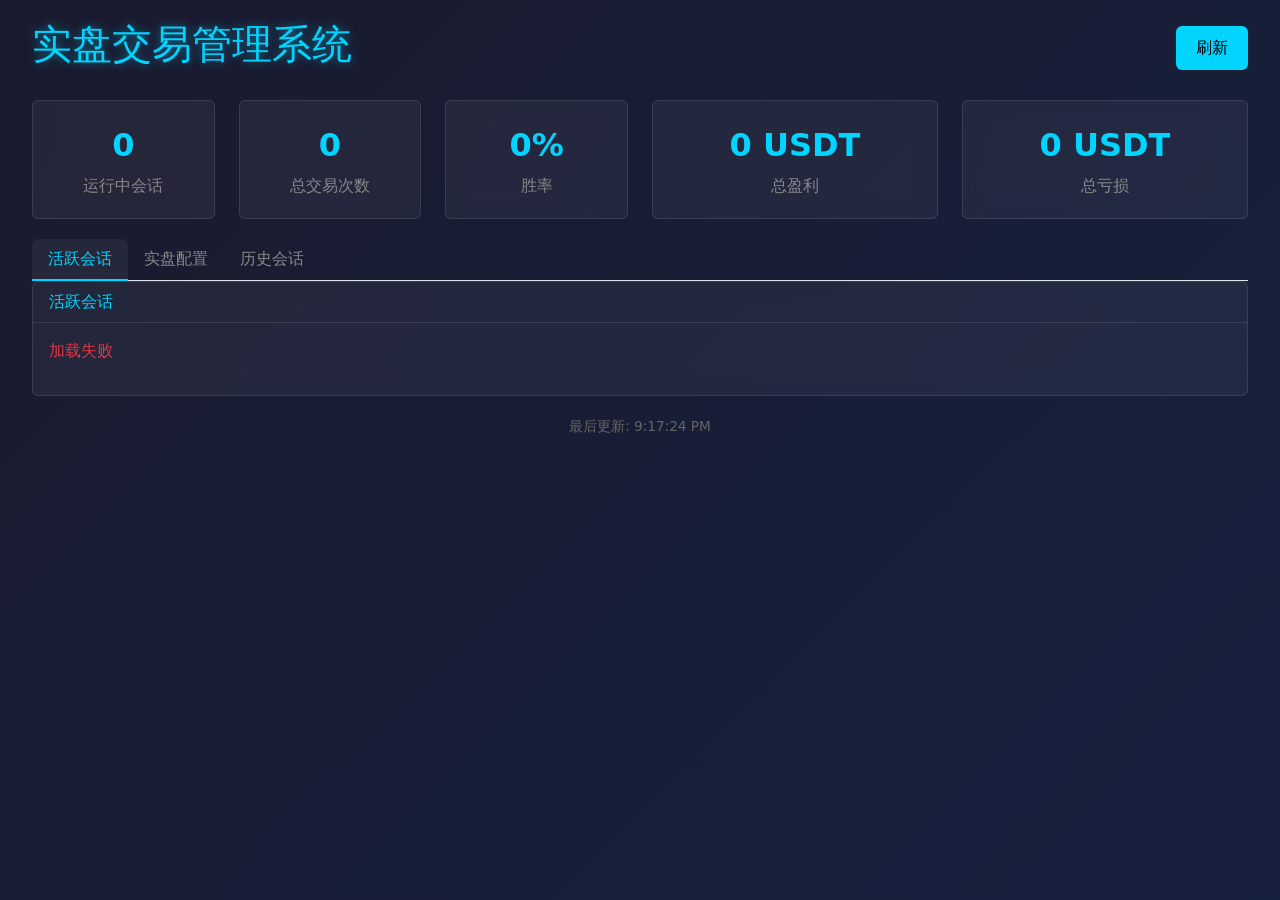
==== autofish_bot_v2/web/live/index.html @ 9c58f668 "feat: 实盘交易功能增强与数据库重构 主要变更: - 重构数据库: case_id/result_id 从 UUID 改为自增整数 - 新增实盘交易数据库设计 (live_sessions, li" ====
<!DOCTYPE html>
<html lang="zh-CN">
<head>
    <meta charset="UTF-8">
    <meta name="viewport" content="width=device-width, initial-scale=1.0">
    <title>实盘交易管理系统</title>
    <link href="https://cdn.jsdelivr.net/npm/bootstrap@5.3.0/dist/css/bootstrap.min.css" rel="stylesheet">
    <style>
        body {
            padding: 20px;
            background: linear-gradient(135deg, #1a1a2e 0%, #16213e 100%);
            min-height: 100vh;
            color: #e0e0e0;
        }
        .card {
            background: rgba(255, 255, 255, 0.05);
            border: 1px solid rgba(255, 255, 255, 0.1);
            margin-bottom: 20px;
            backdrop-filter: blur(10px);
        }
        .card-header {
            background: transparent;
            border-bottom: 1px solid rgba(255, 255, 255, 0.1);
            color: #00d4ff;
        }
        .metric-card {
            text-align: center;
            padding: 20px;
        }
        .metric-value {
            font-size: 2em;
            font-weight: bold;
            color: #00d4ff;
        }
        .metric-label {
            color: #888;
            margin-top: 5px;
        }
        .positive { color: #00ff88; }
        .negative { color: #ff4757; }
        .table {
            color: #e0e0e0;
        }
        .table-hover tbody tr:hover {
            background-color: rgba(255, 255, 255, 0.05);
        }
        .nav-tabs .nav-link {
            color: #888;
            border: none;
        }
        .nav-tabs .nav-link.active {
            color: #00d4ff;
            background: rgba(255, 255, 255, 0.05);
            border-bottom: 2px solid #00d4ff;
        }
        .status-badge {
            padding: 4px 12px;
            border-radius: 12px;
            font-size: 12px;
            font-weight: 500;
        }
        .status-running { background: #00d4ff; color: #000; }
        .status-stopped { background: #666; color: #fff; }
        .status-error { background: #ff4757; color: #fff; }
        .status-draft { background: #e9ecef; color: #495057; }
        .status-active { background: #00ff88; color: #000; }
        .status-paused { background: #ffd700; color: #000; }
        .level-badge {
            padding: 2px 8px;
            border-radius: 4px;
            font-size: 12px;
            font-weight: bold;
        }
        .level-1 { background: #00d4ff; color: #000; }
        .level-2 { background: #00ff88; color: #000; }
        .level-3 { background: #ffd700; color: #000; }
        .level-4 { background: #ff6b6b; color: #000; }
        .state-pending { color: #ffd700; }
        .state-filled { color: #00ff88; }
        .state-closed { color: #888; }
        h1 { color: #00d4ff; text-shadow: 0 0 10px rgba(0, 212, 255, 0.5); }
        .refresh-btn {
            background: #00d4ff;
            color: #000;
            border: none;
            padding: 10px 20px;
            border-radius: 6px;
            cursor: pointer;
        }
        .refresh-btn:hover {
            background: #00b8e6;
        }
        .last-update {
            text-align: center;
            color: #666;
            font-size: 0.85em;
            margin-top: 20px;
        }
        .modal-content {
            background: #1a1a2e;
            color: #e0e0e0;
        }
        .modal-header {
            border-bottom: 1px solid rgba(255, 255, 255, 0.1);
        }
        .modal-footer {
            border-top: 1px solid rgba(255, 255, 255, 0.1);
        }
        .form-control, .form-select {
            background: rgba(255, 255, 255, 0.1);
            border: 1px solid rgba(255, 255, 255, 0.2);
            color: #e0e0e0;
        }
        .form-control:focus, .form-select:focus {
            background: rgba(255, 255, 255, 0.15);
            border-color: #00d4ff;
            color: #e0e0e0;
            box-shadow: 0 0 0 0.25rem rgba(0, 212, 255, 0.25);
        }
        .btn-close-white {
            filter: invert(1);
        }
        .trader-card {
            border: 1px solid rgba(0, 212, 255, 0.3);
            margin-bottom: 10px;
        }
        .action-btn-group .btn {
            margin-right: 5px;
        }
        .btn-outline-success { color: #00ff88; border-color: #00ff88; }
        .btn-outline-success:hover { background: #00ff88; color: #000; }
        .btn-outline-warning { color: #ffd700; border-color: #ffd700; }
        .btn-outline-warning:hover { background: #ffd700; color: #000; }
        .btn-outline-danger { color: #ff4757; border-color: #ff4757; }
        .btn-outline-danger:hover { background: #ff4757; color: #fff; }
        .btn-outline-info { color: #00d4ff; border-color: #00d4ff; }
        .btn-outline-info:hover { background: #00d4ff; color: #000; }
    </style>
</head>
<body>
    <div class="container-fluid">
        <div class="d-flex justify-content-between align-items-center mb-4">
            <h1>实盘交易管理系统</h1>
            <button class="refresh-btn" onclick="loadAll()">刷新</button>
        </div>

        <!-- 统计卡片 -->
        <div class="row" id="statsCards">
            <div class="col-md-2">
                <div class="card metric-card">
                    <div class="metric-value" id="runningSessions">0</div>
                    <div class="metric-label">运行中会话</div>
                </div>
            </div>
            <div class="col-md-2">
                <div class="card metric-card">
                    <div class="metric-value" id="totalTrades">0</div>
                    <div class="metric-label">总交易次数</div>
                </div>
            </div>
            <div class="col-md-2">
                <div class="card metric-card">
                    <div class="metric-value" id="winRate">0%</div>
                    <div class="metric-label">胜率</div>
                </div>
            </div>
            <div class="col-md-3">
                <div class="card metric-card">
                    <div class="metric-value" id="totalProfit">0 USDT</div>
                    <div class="metric-label">总盈利</div>
                </div>
            </div>
            <div class="col-md-3">
                <div class="card metric-card">
                    <div class="metric-value" id="totalLoss">0 USDT</div>
                    <div class="metric-label">总亏损</div>
                </div>
            </div>
        </div>

        <!-- 标签页 -->
        <ul class="nav nav-tabs" id="mainTabs">
            <li class="nav-item">
                <a class="nav-link active" data-bs-toggle="tab" href="#active">活跃会话</a>
            </li>
            <li class="nav-item">
                <a class="nav-link" data-bs-toggle="tab" href="#cases">实盘配置</a>
            </li>
            <li class="nav-item">
                <a class="nav-link" data-bs-toggle="tab" href="#sessions">历史会话</a>
            </li>
        </ul>

        <div class="tab-content">
            <!-- 活跃会话 -->
            <div class="tab-pane fade show active" id="active">
                <div class="card">
                    <div class="card-header">活跃会话</div>
                    <div class="card-body">
                        <div id="activeSessionsContent">
                            <p class="text-muted">加载中...</p>
                        </div>
                    </div>
                </div>
            </div>

            <!-- 实盘配置 -->
            <div class="tab-pane fade" id="cases">
                <div class="card">
                    <div class="card-header d-flex justify-content-between align-items-center">
                        <span>实盘配置</span>
                        <button class="btn btn-sm btn-primary" onclick="showCreateCaseModal()">+ 新建配置</button>
                    </div>
                    <div class="card-body">
                        <div class="table-responsive">
                            <table class="table table-hover">
                                <thead>
                                    <tr>
                                        <th>ID</th>
                                        <th>名称</th>
                                        <th>交易对</th>
                                        <th>网络</th>
                                        <th>状态</th>
                                        <th>创建时间</th>
                                        <th>操作</th>
                                    </tr>
                                </thead>
                                <tbody id="casesTable">
                                    <tr><td colspan="7" class="text-muted">加载中...</td></tr>
                                </tbody>
                            </table>
                        </div>
                    </div>
                </div>
            </div>

            <!-- 历史会话 -->
            <div class="tab-pane fade" id="sessions">
                <div class="card">
                    <div class="card-header">历史会话</div>
                    <div class="card-body">
                        <div class="table-responsive">
                            <table class="table table-hover">
                                <thead>
                                    <tr>
                                        <th>ID</th>
                                        <th>配置ID</th>
                                        <th>交易对</th>
                                        <th>状态</th>
                                        <th>开始时间</th>
                                        <th>结束时间</th>
                                        <th>净盈亏</th>
                                        <th>操作</th>
                                    </tr>
                                </thead>
                                <tbody id="sessionsTable">
                                    <tr><td colspan="8" class="text-muted">加载中...</td></tr>
                                </tbody>
                            </table>
                        </div>
                    </div>
                </div>
            </div>
        </div>

        <div class="last-update" id="lastUpdate"></div>
    </div>

    <!-- 配置表单模态框 -->
    <div class="modal fade" id="caseFormModal" tabindex="-1">
        <div class="modal-dialog modal-xl">
            <div class="modal-content">
                <div class="modal-header">
                    <h5 class="modal-title" id="caseFormTitle">新建实盘配置</h5>
                    <button type="button" class="btn-close btn-close-white" data-bs-dismiss="modal"></button>
                </div>
                <div class="modal-body">
                    <form id="caseForm">
                        <input type="hidden" id="editCaseId" value="">

                        <ul class="nav nav-tabs mb-3" id="caseFormTabs" role="tablist">
                            <li class="nav-item" role="presentation">
                                <button class="nav-link active" id="basic-tab" data-bs-toggle="tab" data-bs-target="#basic-tab-pane" type="button" role="tab">基本信息</button>
                            </li>
                            <li class="nav-item" role="presentation">
                                <button class="nav-link" id="amplitude-tab" data-bs-toggle="tab" data-bs-target="#amplitude-tab-pane" type="button" role="tab">振幅参数</button>
                            </li>
                            <li class="nav-item" role="presentation">
                                <button class="nav-link" id="market-tab" data-bs-toggle="tab" data-bs-target="#market-tab-pane" type="button" role="tab">行情算法</button>
                            </li>
                            <li class="nav-item" role="presentation">
                                <button class="nav-link" id="entry-tab" data-bs-toggle="tab" data-bs-target="#entry-tab-pane" type="button" role="tab">入场策略</button>
                            </li>
                            <li class="nav-item" role="presentation">
                                <button class="nav-link" id="timeout-tab" data-bs-toggle="tab" data-bs-target="#timeout-tab-pane" type="button" role="tab">超时参数</button>
                            </li>
                            <li class="nav-item" role="presentation">
                                <button class="nav-link" id="capital-tab" data-bs-toggle="tab" data-bs-target="#capital-tab-pane" type="button" role="tab">资金池参数</button>
                            </li>
                        </ul>

                        <div class="tab-content" id="caseFormTabContent">
                            <!-- 基本信息 -->
                            <div class="tab-pane fade show active" id="basic-tab-pane" role="tabpanel">
                                <div class="row mb-3">
                                    <div class="col-md-4">
                                        <label class="form-label">配置名称</label>
                                        <input type="text" class="form-control" id="formCaseName" placeholder="如: BTCUSDT网格实盘">
                                    </div>
                                    <div class="col-md-4">
                                        <label class="form-label">交易对</label>
                                        <input type="text" class="form-control" id="formSymbol" placeholder="BTCUSDT">
                                    </div>
                                    <div class="col-md-4">
                                        <label class="form-label">网络</label>
                                        <select class="form-select" id="formTestnet">
                                            <option value="1">测试网</option>
                                            <option value="0">主网</option>
                                        </select>
                                    </div>
                                </div>
                                <div class="row mb-3">
                                    <div class="col-md-12">
                                        <label class="form-label">描述</label>
                                        <textarea class="form-control" id="formDescription" rows="3" placeholder="配置描述"></textarea>
                                    </div>
                                </div>
                            </div>

                            <!-- 振幅参数 -->
                            <div class="tab-pane fade" id="amplitude-tab-pane" role="tabpanel">
                                <div class="row mb-3">
                                    <div class="col-md-3">
                                        <label class="form-label">衰减因子</label>
                                        <input type="number" class="form-control" id="formDecayFactor" value="0.5" step="0.1">
                                    </div>
                                    <div class="col-md-3">
                                        <label class="form-label">止损比例</label>
                                        <input type="number" class="form-control" id="formStopLoss" value="0.08" step="0.01">
                                    </div>
                                    <div class="col-md-3">
                                        <label class="form-label">总金额(USDT)</label>
                                        <input type="number" class="form-control" id="formTotalAmount" value="10000" step="100">
                                    </div>
                                    <div class="col-md-3">
                                        <label class="form-label">杠杆</label>
                                        <input type="number" class="form-control" id="formLeverage" value="10" step="1">
                                    </div>
                                </div>
                                <div class="row mb-3">
                                    <div class="col-md-3">
                                        <label class="form-label">最大层级</label>
                                        <input type="number" class="form-control" id="formMaxEntries" value="4" min="1" max="10">
                                    </div>
                                    <div class="col-md-3">
                                        <label class="form-label">网格间距</label>
                                        <input type="number" class="form-control" id="formGridSpacing" value="0.01" step="0.005">
                                    </div>
                                    <div class="col-md-3">
                                        <label class="form-label">止盈比例</label>
                                        <input type="number" class="form-control" id="formExitProfit" value="0.01" step="0.005">
                                    </div>
                                    <div class="col-md-3">
                                        <label class="form-label">权重(JSON)</label>
                                        <input type="text" class="form-control" id="formWeights" value='[0.0831, 0.2996, 0.3167, 0.1365, 0.1005, 0.0281, 0.027, 0.0066, 0.0018]'>
                                    </div>
                                </div>
                            </div>

                            <!-- 行情算法 -->
                            <div class="tab-pane fade" id="market-tab-pane" role="tabpanel">
                                <div class="row mb-3">
                                    <div class="col-md-4">
                                        <label class="form-label">算法选择</label>
                                        <select class="form-select" id="formMarketAlgorithm" onchange="toggleMarketParams()">
                                            <option value="always_ranging">始终震荡</option>
                                            <option value="dual_thrust">DualThrust</option>
                                            <option value="improved">改进算法</option>
                                            <option value="composite">复合算法</option>
                                            <option value="adx">ADX算法</option>
                                        </select>
                                    </div>
                                    <div class="col-md-8">
                                        <label class="form-label">交易状态(多选)</label>
                                        <div class="d-flex">
                                            <div class="form-check me-3">
                                                <input class="form-check-input" type="checkbox" id="formStatusRanging" checked>
                                                <label class="form-check-label" for="formStatusRanging">震荡</label>
                                            </div>
                                            <div class="form-check me-3">
                                                <input class="form-check-input" type="checkbox" id="formStatusTrendingUp">
                                                <label class="form-check-label" for="formStatusTrendingUp">上涨</label>
                                            </div>
                                            <div class="form-check me-3">
                                                <input class="form-check-input" type="checkbox" id="formStatusTrendingDown">
                                                <label class="form-check-label" for="formStatusTrendingDown">下跌</label>
                                            </div>
                                        </div>
                                    </div>
                                </div>

                                <!-- DualThrust 参数 -->
                                <div class="row mb-3 dual-thrust-params">
                                    <div class="col-12"><small class="text-muted">DualThrust 参数:</small></div>
                                    <div class="col-md-2">
                                        <label class="form-label">N天数</label>
                                        <input type="number" class="form-control" id="formDualNDays" value="4">
                                    </div>
                                    <div class="col-md-2">
                                        <label class="form-label">K1</label>
                                        <input type="number" class="form-control" id="formDualK1" value="0.4" step="0.1">
                                    </div>
                                    <div class="col-md-2">
                                        <label class="form-label">K2</label>
                                        <input type="number" class="form-control" id="formDualK2" value="0.4" step="0.1">
                                    </div>
                                    <div class="col-md-2">
                                        <label class="form-label">下跌确认天数</label>
                                        <input type="number" class="form-control" id="formDualDownConfirm" value="2">
                                    </div>
                                    <div class="col-md-2">
                                        <label class="form-label">K2下跌因子</label>
                                        <input type="number" class="form-control" id="formDualK2Down" value="0.8" step="0.1">
                                    </div>
                                    <div class="col-md-2">
                                        <label class="form-label">冷却天数</label>
                                        <input type="number" class="form-control" id="formDualCooldown" value="1">
                                    </div>
                                </div>

                                <!-- Improved 参数 -->
                                <div class="row mb-3 improved-params" style="display:none;">
                                    <div class="col-12"><small class="text-muted">改进算法参数:</small></div>
                                    <div class="col-md-3">
                                        <label class="form-label">回看周期</label>
                                        <input type="number" class="form-control" id="formImprovedLookback" value="20">
                                    </div>
                                    <div class="col-md-3">
                                        <label class="form-label">最小震荡时长</label>
                                        <input type="number" class="form-control" id="formImprovedMinDuration" value="3">
                                    </div>
                                    <div class="col-md-3">
                                        <label class="form-label">最大震荡比例</label>
                                        <input type="number" class="form-control" id="formImprovedMaxRangePct" value="0.05" step="0.01">
                                    </div>
                                    <div class="col-md-3">
                                        <label class="form-label">突破阈值</label>
                                        <input type="number" class="form-control" id="formImprovedBreakout" value="0.02" step="0.01">
                                    </div>
                                </div>

                                <!-- Composite 参数 -->
                                <div class="row mb-3 composite-params" style="display:none;">
                                    <div class="col-12"><small class="text-muted">复合算法参数:</small></div>
                                    <div class="col-md-3">
                                        <label class="form-label">ADX周期</label>
                                        <input type="number" class="form-control" id="formCompositeAdxPeriod" value="14">
                                    </div>
                                    <div class="col-md-3">
                                        <label class="form-label">ADX阈值</label>
                                        <input type="number" class="form-control" id="formCompositeAdxThreshold" value="25">
                                    </div>
                                    <div class="col-md-3">
                                        <label class="form-label">ATR周期</label>
                                        <input type="number" class="form-control" id="formCompositeAtrPeriod" value="14">
                                    </div>
                                    <div class="col-md-3">
                                        <label class="form-label">ATR倍数</label>
                                        <input type="number" class="form-control" id="formCompositeAtrMultiplier" value="2" step="0.5">
                                    </div>
                                </div>

                                <!-- ADX 参数 -->
                                <div class="row mb-3 adx-params" style="display:none;">
                                    <div class="col-12"><small class="text-muted">ADX算法参数:</small></div>
                                    <div class="col-md-6">
                                        <label class="form-label">ADX周期</label>
                                        <input type="number" class="form-control" id="formAdxPeriod" value="14">
                                    </div>
                                    <div class="col-md-6">
                                        <label class="form-label">ADX阈值</label>
                                        <input type="number" class="form-control" id="formAdxThreshold" value="25">
                                    </div>
                                </div>
                            </div>

                            <!-- 入场策略 -->
                            <div class="tab-pane fade" id="entry-tab-pane" role="tabpanel">
                                <div class="row mb-3">
                                    <div class="col-md-4">
                                        <label class="form-label">策略选择</label>
                                        <select class="form-select" id="formEntryStrategy" onchange="toggleEntryParams()">
                                            <option value="fixed">固定间距</option>
                                            <option value="atr">ATR动态</option>
                                            <option value="bollinger">Bollinger</option>
                                            <option value="support">支撑位</option>
                                            <option value="composite">复合策略</option>
                                        </select>
                                    </div>
                                </div>

                                <!-- ATR 参数 -->
                                <div class="row mb-3 atr-params" style="display:none;">
                                    <div class="col-12"><small class="text-muted">ATR参数:</small></div>
                                    <div class="col-md-3">
                                        <label class="form-label">ATR周期</label>
                                        <input type="number" class="form-control" id="formEntryAtrPeriod" value="14">
                                    </div>
                                    <div class="col-md-3">
                                        <label class="form-label">ATR倍数</label>
                                        <input type="number" class="form-control" id="formEntryAtrMultiplier" value="1.5" step="0.5">
                                    </div>
                                    <div class="col-md-3">
                                        <label class="form-label">最小间距</label>
                                        <input type="number" class="form-control" id="formEntryMinSpacing" value="0.005" step="0.001">
                                    </div>
                                    <div class="col-md-3">
                                        <label class="form-label">最大间距</label>
                                        <input type="number" class="form-control" id="formEntryMaxSpacing" value="0.02" step="0.005">
                                    </div>
                                </div>

                                <!-- Bollinger 参数 -->
                                <div class="row mb-3 bollinger-params" style="display:none;">
                                    <div class="col-12"><small class="text-muted">Bollinger参数:</small></div>
                                    <div class="col-md-6">
                                        <label class="form-label">周期</label>
                                        <input type="number" class="form-control" id="formBollingerPeriod" value="20">
                                    </div>
                                    <div class="col-md-6">
                                        <label class="form-label">标准差倍数</label>
                                        <input type="number" class="form-control" id="formBollingerStd" value="2" step="0.5">
                                    </div>
                                </div>
                            </div>

                            <!-- 超时参数 -->
                            <div class="tab-pane fade" id="timeout-tab-pane" role="tabpanel">
                                <div class="row mb-3">
                                    <div class="col-md-6">
                                        <label class="form-label">A1超时时间(分钟，0表示不超时)</label>
                                        <input type="number" class="form-control" id="formA1Timeout" value="0" min="0">
                                    </div>
                                </div>
                            </div>

                            <!-- 资金池参数 -->
                            <div class="tab-pane fade" id="capital-tab-pane" role="tabpanel">
                                <div class="row mb-3">
                                    <div class="col-md-4">
                                        <label class="form-label">策略</label>
                                        <select class="form-select" id="formCapitalStrategy">
                                            <option value="guding">固定策略</option>
                                            <option value="jijin">基金策略</option>
                                        </select>
                                    </div>
                                    <div class="col-md-4">
                                        <label class="form-label">入场模式</label>
                                        <select class="form-select" id="formCapitalEntryMode">
                                            <option value="fixed">固定</option>
                                            <option value="compound">复合</option>
                                            <option value="default">默认</option>
                                        </select>
                                    </div>
                                    <div class="col-md-4">
                                        <label class="form-label">提现阈值(USDT)</label>
                                        <input type="number" class="form-control" id="formWithdrawThreshold" value="2.0" step="0.5">
                                    </div>
                                </div>
                                <div class="row mb-3">
                                    <div class="col-md-4">
                                        <label class="form-label">保留金额(USDT)</label>
                                        <input type="number" class="form-control" id="formWithdrawRetain" value="1.5" step="0.5">
                                    </div>
                                    <div class="col-md-4">
                                        <label class="form-label">爆仓阈值</label>
                                        <input type="number" class="form-control" id="formLiquidationThreshold" value="0.1" step="0.05">
                                    </div>
                                </div>
                            </div>
                        </div>
                    </form>
                </div>
                <div class="modal-footer">
                    <button type="button" class="btn btn-secondary" data-bs-dismiss="modal">取消</button>
                    <button type="button" class="btn btn-primary" onclick="saveCase()">保存</button>
                </div>
            </div>
        </div>
    </div>

    <!-- 配置详情模态框 -->
    <div class="modal fade" id="caseDetailModal" tabindex="-1">
        <div class="modal-dialog modal-lg">
            <div class="modal-content">
                <div class="modal-header">
                    <h5 class="modal-title">配置详情</h5>
                    <button type="button" class="btn-close btn-close-white" data-bs-dismiss="modal"></button>
                </div>
                <div class="modal-body" id="caseDetailContent">
                </div>
                <div class="modal-footer">
                    <button type="button" class="btn btn-secondary" data-bs-dismiss="modal">关闭</button>
                    <button type="button" class="btn btn-warning" onclick="editCaseFromDetail()">编辑</button>
                    <button type="button" class="btn btn-success" onclick="startCaseFromDetail()">启动</button>
                </div>
            </div>
        </div>
    </div>

    <!-- 会话详情模态框 -->
    <div class="modal fade" id="sessionModal" tabindex="-1">
        <div class="modal-dialog modal-lg">
            <div class="modal-content">
                <div class="modal-header">
                    <h5 class="modal-title">会话详情</h5>
                    <button type="button" class="btn-close btn-close-white" data-bs-dismiss="modal"></button>
                </div>
                <div class="modal-body" id="sessionModalContent">
                </div>
            </div>
        </div>
    </div>

    <script src="https://cdn.jsdelivr.net/npm/bootstrap@5.3.0/dist/js/bootstrap.bundle.min.js"></script>
    <script>
        const API_BASE = '/api';
        let refreshInterval = null;
        let currentCaseDetail = null;

        // 策略默认参数缓存（仅值）
        let strategyDefaults = {
            entry: {},
            market: {},
            capital: {},
            timeout: {},
            amplitude: {}
        };

        // 策略参数定义缓存（含元信息：default, type, min, max, description）
        let strategyDefinitions = {
            entry: {},
            market: {},
            capital: {},
            timeout: {},
            amplitude: {}
        };

        // 格式化数字
        function formatNumber(num, decimals = 2) {
            if (num === null || num === undefined) return '-';
            return parseFloat(num).toFixed(decimals);
        }

        // 格式化货币
        function formatCurrency(num) {
            if (num === null || num === undefined) return '-';
            const value = parseFloat(num);
            const sign = value >= 0 ? '+' : '';
            return sign + value.toFixed(2) + ' USDT';
        }

        // 获取盈亏样式
        function getProfitClass(value) {
            if (value > 0) return 'positive';
            if (value < 0) return 'negative';
            return '';
        }

        // 获取状态徽章
        function getStatusBadge(status, paused = false) {
            if (paused && status === 'running') {
                return '<span class="status-badge status-paused">paused</span>';
            }
            const classes = {
                'running': 'status-running',
                'stopped': 'status-stopped',
                'error': 'status-error',
                'draft': 'status-draft',
                'active': 'status-active'
            };
            const cls = classes[status] || 'status-stopped';
            return `<span class="status-badge ${cls}">${status}</span>`;
        }

        // 获取层级徽章
        function getLevelBadge(level) {
            return `<span class="level-badge level-${level}">A${level}</span>`;
        }

        // 加载所有数据
        async function loadAll() {
            // 首先加载默认参数
            await loadStrategyDefaults();
            await Promise.all([
                loadStats(),
                loadActiveSessions(),
                loadCases(),
                loadSessions()
            ]);
            document.getElementById('lastUpdate').textContent = '最后更新: ' + new Date().toLocaleTimeString();
        }

        // 加载策略默认参数
        async function loadStrategyDefaults() {
            try {
                // 并行加载所有默认参数和参数定义
                const [entryResp, marketResp, capitalResp, timeoutResp,
                       entryDefResp, marketDefResp, capitalDefResp, timeoutDefResp, amplitudeDefResp] = await Promise.all([
                    fetch(`${API_BASE}/defaults/entry`),
                    fetch(`${API_BASE}/defaults/market`),
                    fetch(`${API_BASE}/defaults/capital`),
                    fetch(`${API_BASE}/defaults/timeout`),
                    fetch(`${API_BASE}/definitions/entry`),
                    fetch(`${API_BASE}/definitions/market`),
                    fetch(`${API_BASE}/definitions/capital`),
                    fetch(`${API_BASE}/definitions/timeout`),
                    fetch(`${API_BASE}/definitions/amplitude`)
                ]);

                const [entryData, marketData, capitalData, timeoutData,
                       entryDefData, marketDefData, capitalDefData, timeoutDefData, amplitudeDefData] = await Promise.all([
                    entryResp.json(),
                    marketResp.json(),
                    capitalResp.json(),
                    timeoutResp.json(),
                    entryDefResp.json(),
                    marketDefResp.json(),
                    capitalDefResp.json(),
                    timeoutDefResp.json(),
                    amplitudeDefResp.json()
                ]);

                if (entryData.success) strategyDefaults.entry = entryData.data || {};
                if (marketData.success) strategyDefaults.market = marketData.data || {};
                if (capitalData.success) strategyDefaults.capital = capitalData.data || {};
                if (timeoutData.success) strategyDefaults.timeout = timeoutData.data || {};

                if (entryDefData.success) strategyDefinitions.entry = entryDefData.data || {};
                if (marketDefData.success) strategyDefinitions.market = marketDefData.data || {};
                if (capitalDefData.success) strategyDefinitions.capital = capitalDefData.data || {};
                if (timeoutDefData.success) strategyDefinitions.timeout = timeoutDefData.data || {};
                if (amplitudeDefData.success) strategyDefinitions.amplitude = amplitudeDefData.data || {};

                console.log('策略默认参数已加载:', strategyDefaults);
                console.log('策略参数定义已加载:', strategyDefinitions);
            } catch (e) {
                console.error('加载策略默认参数失败:', e);
            }
        }

        // 加载统计数据
        async function loadStats() {
            try {
                const response = await fetch(`${API_BASE}/stats`);
                const data = await response.json();
                if (data.success) {
                    const stats = data.data || {};
                    document.getElementById('totalTrades').textContent = stats.total_trades || 0;
                    document.getElementById('winRate').textContent = (stats.avg_win_rate || 0).toFixed(1) + '%';

                    const profitClass = getProfitClass(stats.total_profit);
                    document.getElementById('totalProfit').innerHTML = `<span class="${profitClass}">${formatCurrency(stats.total_profit)}</span>`;

                    const lossClass = stats.total_loss < 0 ? 'negative' : '';
                    document.getElementById('totalLoss').innerHTML = `<span class="${lossClass}">${Math.abs(stats.total_loss || 0).toFixed(2)} USDT</span>`;
                }
            } catch (e) {
                console.error('加载统计失败:', e);
            }
        }

        // 加载活跃会话
        async function loadActiveSessions() {
            try {
                const response = await fetch(`${API_BASE}/active-sessions`);
                const data = await response.json();
                if (data.success) {
                    const sessions = data.data || [];
                    document.getElementById('runningSessions').textContent = sessions.length;

                    if (sessions.length === 0) {
                        document.getElementById('activeSessionsContent').innerHTML = '<p class="text-muted">暂无运行中的会话</p>';
                        return;
                    }

                    let html = '<div class="row">';
                    for (const session of sessions) {
                        // 获取交易器状态
                        const traderResp = await fetch(`${API_BASE}/traders/${session.id}`);
                        const traderData = await traderResp.json();
                        const traderInfo = traderData.data || {};
                        const isPaused = traderInfo.paused || false;
                        const statusBadge = getStatusBadge(session.status, isPaused);

                        // 获取订单和状态
                        const ordersResp = await fetch(`${API_BASE}/live-sessions/${session.id}/orders`);
                        const ordersData = await ordersResp.json();
                        const orders = ordersData.data || [];

                        const stateResp = await fetch(`${API_BASE}/live-sessions/${session.id}/state`);
                        const stateData = await stateResp.json();
                        const state = stateData.data || {};

                        html += `
                            <div class="col-md-6 mb-3">
                                <div class="card trader-card">
                                    <div class="card-header d-flex justify-content-between">
                                        <span>${session.symbol} <small class="text-muted">(Session ${session.id})</small></span>
                                        ${statusBadge}
                                    </div>
                                    <div class="card-body">
                                        <p><strong>开始时间:</strong> ${session.start_time || '-'}</p>
                                        <p><strong>Base Price:</strong> ${state.base_price || '-'}</p>
                                        <p><strong>Group ID:</strong> ${state.group_id || 0}</p>
                                        <h6>当前订单:</h6>
                                        <table class="table table-sm">
                                            <thead>
                                                <tr><th>层级</th><th>状态</th><th>入场价</th><th>止盈价</th><th>止损价</th></tr>
                                            </thead>
                                            <tbody>
                                                ${orders.map(o => `
                                                    <tr>
                                                        <td>${getLevelBadge(o.level)}</td>
                                                        <td><span class="state-${o.state}">${o.state}</span></td>
                                                        <td>${formatNumber(o.entry_price)}</td>
                                                        <td>${formatNumber(o.take_profit_price)}</td>
                                                        <td>${formatNumber(o.stop_loss_price)}</td>
                                                    </tr>
                                                `).join('')}
                                            </tbody>
                                        </table>
                                        <div class="action-btn-group mt-2">
                                            ${isPaused ?
                                                `<button class="btn btn-sm btn-outline-success" onclick="resumeTrader(${session.id})">恢复</button>` :
                                                `<button class="btn btn-sm btn-outline-warning" onclick="pauseTrader(${session.id})">暂停</button>`
                                            }
                                            <button class="btn btn-sm btn-outline-danger" onclick="stopTrader(${session.id})">停止</button>
                                        </div>
                                    </div>
                                </div>
                            </div>
                        `;
                    }
                    html += '</div>';
                    document.getElementById('activeSessionsContent').innerHTML = html;
                }
            } catch (e) {
                console.error('加载活跃会话失败:', e);
                document.getElementById('activeSessionsContent').innerHTML = '<p class="text-danger">加载失败</p>';
            }
        }

        // 加载实盘配置
        async function loadCases() {
            try {
                const response = await fetch(`${API_BASE}/live-cases`);
                const data = await response.json();
                if (data.success) {
                    const cases = data.data || [];
                    if (cases.length === 0) {
                        document.getElementById('casesTable').innerHTML = '<tr><td colspan="7" class="text-muted">暂无配置</td></tr>';
                        return;
                    }

                    document.getElementById('casesTable').innerHTML = cases.map(c => `
                        <tr>
                            <td>${c.id}</td>
                            <td>${c.name || '-'}</td>
                            <td>${c.symbol}</td>
                            <td>${c.testnet ? '测试网' : '主网'}</td>
                            <td>${getStatusBadge(c.status)}</td>
                            <td>${c.created_at || '-'}</td>
                            <td class="action-btn-group">
                                <button class="btn btn-sm btn-outline-info" onclick="showCaseDetail(${c.id})">详情</button>
                                <button class="btn btn-sm btn-outline-primary" onclick="editCase(${c.id})">编辑</button>
                                ${c.status === 'draft' || c.status === 'active' ? `<button class="btn btn-sm btn-outline-success" onclick="startCase(${c.id})">启动</button>` : ''}
                                <button class="btn btn-sm btn-outline-secondary" onclick="copyCase(${c.id})">复制</button>
                                <button class="btn btn-sm btn-outline-warning" onclick="resetCase(${c.id})">重置</button>
                                <button class="btn btn-sm btn-outline-danger" onclick="deleteCase(${c.id})">删除</button>
                            </td>
                        </tr>
                    `).join('');
                }
            } catch (e) {
                console.error('加载配置失败:', e);
            }
        }

        // 加载历史会话
        async function loadSessions() {
            try {
                const response = await fetch(`${API_BASE}/live-sessions?limit=50`);
                const data = await response.json();
                if (data.success) {
                    const sessions = data.data || [];
                    if (sessions.length === 0) {
                        document.getElementById('sessionsTable').innerHTML = '<tr><td colspan="8" class="text-muted">暂无会话</td></tr>';
                        return;
                    }

                    document.getElementById('sessionsTable').innerHTML = sessions.map(s => `
                        <tr>
                            <td>${s.id}</td>
                            <td>${s.case_id || '-'}</td>
                            <td>${s.symbol}</td>
                            <td>${getStatusBadge(s.status)}</td>
                            <td>${s.start_time || '-'}</td>
                            <td>${s.end_time || '-'}</td>
                            <td class="${getProfitClass(s.net_profit)}">${formatCurrency(s.net_profit)}</td>
                            <td>
                                <button class="btn btn-sm btn-outline-info" onclick="showSession(${s.id})">详情</button>
                                ${s.status !== 'running' ? `<button class="btn btn-sm btn-outline-warning" onclick="resetSession(${s.id})">重置</button>` : ''}
                            </td>
                        </tr>
                    `).join('');
                }
            } catch (e) {
                console.error('加载会话失败:', e);
            }
        }

        // 显示创建配置模态框
        function showCreateCaseModal() {
            document.getElementById('caseFormTitle').textContent = '新建实盘配置';
            document.getElementById('editCaseId').value = '';
            resetForm();
            new bootstrap.Modal(document.getElementById('caseFormModal')).show();
        }

        // 重置表单
        function resetForm() {
            document.getElementById('formCaseName').value = '';
            document.getElementById('formSymbol').value = 'BTCUSDT';
            document.getElementById('formTestnet').value = '1';
            document.getElementById('formDescription').value = '';

            // 使用参数定义设置默认值和验证属性
            applyAmplitudeDefaults();
            applyMarketDefaults();
            applyEntryDefaults();
            applyTimeoutDefaults();
            applyCapitalDefaults();

            toggleMarketParams();
            toggleEntryParams();
        }

        // 应用振幅参数默认值和验证属性
        function applyAmplitudeDefaults() {
            const ampDef = strategyDefinitions.amplitude?.params || {};

            // 衰减因子
            setFieldDefaults('formDecayFactor', ampDef.decay_factor, 0.5);
            // 止损比例
            setFieldDefaults('formStopLoss', ampDef.stop_loss, 0.08);
            // 总金额（在 capital_strategy.json 中定义）
            const capitalDef = strategyDefinitions.capital?.common_params || {};
            setFieldDefaults('formTotalAmount', capitalDef.total_amount_quote, 10000);
            // 杠杆
            setFieldDefaults('formLeverage', ampDef.leverage, 10);
            // 最大层级
            setFieldDefaults('formMaxEntries', ampDef.max_entries, 4);
            // 网格间距
            setFieldDefaults('formGridSpacing', ampDef.grid_spacing, 0.01);
            // 止盈比例
            setFieldDefaults('formExitProfit', ampDef.exit_profit, 0.01);

            // 权重使用默认预设
            const weightsDef = ampDef.weights || {};
            document.getElementById('formWeights').value = JSON.stringify(weightsDef.default || [0.0831, 0.2996, 0.3167, 0.1365, 0.1005, 0.0281, 0.027, 0.0066, 0.0018]);
        }

        // 应用行情参数默认值和验证属性
        function applyMarketDefaults() {
            const marketDefaults = strategyDefaults.market || {};
            const marketDef = strategyDefinitions.market || {};

            document.getElementById('formMarketAlgorithm').value = marketDef._meta?.default_algorithm || 'always_ranging';
            document.getElementById('formStatusRanging').checked = (marketDefaults.trading_statuses || ['ranging']).includes('ranging');
            document.getElementById('formStatusTrendingUp').checked = (marketDefaults.trading_statuses || []).includes('trending_up');
            document.getElementById('formStatusTrendingDown').checked = (marketDefaults.trading_statuses || []).includes('trending_down');

            // DualThrust 参数
            const dualThrustDef = marketDef.algorithms?.dual_thrust || {};
            setFieldDefaults('formDualNDays', dualThrustDef.n_days, 4);
            setFieldDefaults('formDualK1', dualThrustDef.k1, 0.4);
            setFieldDefaults('formDualK2', dualThrustDef.k2, 0.4);
            setFieldDefaults('formDualDownConfirm', dualThrustDef.down_confirm_days, 2);
            setFieldDefaults('formDualK2Down', dualThrustDef.k2_down_factor, 0.8);
            setFieldDefaults('formDualCooldown', dualThrustDef.cooldown_days, 1);

            // Improved 参数
            const improvedDef = marketDef.algorithms?.improved || {};
            setFieldDefaults('formImprovedLookback', improvedDef.lookback_period, 20);
            setFieldDefaults('formImprovedMinDuration', improvedDef.min_range_duration, 3);
            setFieldDefaults('formImprovedMaxRangePct', improvedDef.max_range_pct, 0.05);
            setFieldDefaults('formImprovedBreakout', improvedDef.breakout_threshold, 0.02);

            // Composite 参数
            const compositeDef = marketDef.algorithms?.composite || {};
            setFieldDefaults('formCompositeAdxPeriod', compositeDef.adx_period, 14);
            setFieldDefaults('formCompositeAdxThreshold', compositeDef.adx_threshold, 25);
            setFieldDefaults('formCompositeAtrPeriod', compositeDef.atr_period, 14);
            setFieldDefaults('formCompositeAtrMultiplier', compositeDef.atr_multiplier, 2);

            // ADX 参数
            const adxDef = marketDef.algorithms?.adx || {};
            setFieldDefaults('formAdxPeriod', adxDef.period, 14);
            setFieldDefaults('formAdxThreshold', adxDef.threshold, 25);
        }

        // 应用入场策略默认值和验证属性
        function applyEntryDefaults() {
            const entryDefaults = strategyDefaults.entry || {};
            const entryDef = strategyDefinitions.entry || {};

            document.getElementById('formEntryStrategy').value = entryDef._meta?.default_strategy || 'fixed';

            // ATR 参数
            const atrDef = entryDef.strategies?.atr || {};
            setFieldDefaults('formEntryAtrPeriod', atrDef.atr_period, 14);
            setFieldDefaults('formEntryAtrMultiplier', atrDef.atr_multiplier, 1.5);
            setFieldDefaults('formEntryMinSpacing', atrDef.min_spacing, 0.005);
            setFieldDefaults('formEntryMaxSpacing', atrDef.max_spacing, 0.02);

            // Bollinger 参数
            const bollingerDef = entryDef.strategies?.bollinger || {};
            setFieldDefaults('formBollingerPeriod', bollingerDef.period, 20);
            setFieldDefaults('formBollingerStd', bollingerDef.num_std, 2);
        }

        // 应用超时参数默认值和验证属性
        function applyTimeoutDefaults() {
            const timeoutDef = strategyDefinitions.timeout?.params || {};
            setFieldDefaults('formA1Timeout', timeoutDef.a1_timeout_minutes, 0);
        }

        // 应用资金池参数默认值和验证属性
        function applyCapitalDefaults() {
            const capitalDefaults = strategyDefaults.capital || {};
            const capitalDef = strategyDefinitions.capital || {};

            document.getElementById('formCapitalStrategy').value = capitalDef._meta?.default_strategy || 'guding';
            document.getElementById('formCapitalEntryMode').value = capitalDef.entry_modes?.default || 'compound';

            // guding 策略参数
            const gudingDef = capitalDef.strategies?.guding || {};
            setFieldDefaults('formWithdrawThreshold', gudingDef.withdrawal_threshold, 2.0);
            setFieldDefaults('formWithdrawRetain', gudingDef.withdrawal_retain, 1.5);

            // 爆仓阈值（common_params）
            const commonDef = capitalDef.common_params || {};
            setFieldDefaults('formLiquidationThreshold', commonDef.liquidation_threshold, 0.1);
        }

        // 设置单个字段的默认值和验证属性
        function setFieldDefaults(fieldId, paramDef, fallbackValue) {
            const field = document.getElementById(fieldId);
            if (!field) return;

            const def = paramDef || {};
            const defaultValue = def.default !== undefined ? def.default : fallbackValue;
            const paramType = def.type || 'float';
            const min = def.min;
            const max = def.max;
            const description = def.description || '';

            // 设置默认值
            field.value = defaultValue;

            // 设置 min/max 属性用于浏览器原生验证
            if (min !== undefined) {
                field.setAttribute('min', min);
            }
            if (max !== undefined) {
                field.setAttribute('max', max);
            }

            // 设置 step 属性（根据类型）
            if (paramType === 'int') {
                field.setAttribute('step', '1');
            } else if (paramType === 'float') {
                field.setAttribute('step', '0.01');
            }

            // 设置 title 属性显示描述（鼠标悬停提示）
            if (description) {
                const constraints = [];
                if (min !== undefined) constraints.push(`最小: ${min}`);
                if (max !== undefined) constraints.push(`最大: ${max}`);
                const tooltip = description + (constraints.length ? ` (${constraints.join(', ')})` : '');
                field.setAttribute('title', tooltip);
            }
        }

        // 验证表单数据
        function validateFormData(formData) {
            const errors = [];

            // 验证振幅参数
            const ampDef = strategyDefinitions.amplitude?.params || {};
            errors.push(...validateParam('decay_factor', formData.amplitude.decay_factor, ampDef.decay_factor));
            errors.push(...validateParam('stop_loss', formData.amplitude.stop_loss, ampDef.stop_loss));
            errors.push(...validateParam('leverage', formData.amplitude.leverage, ampDef.leverage));
            errors.push(...validateParam('max_entries', formData.amplitude.max_entries, ampDef.max_entries));
            errors.push(...validateParam('grid_spacing', formData.amplitude.grid_spacing, ampDef.grid_spacing));
            errors.push(...validateParam('exit_profit', formData.amplitude.exit_profit, ampDef.exit_profit));

            // 验证资金参数
            const capitalDef = strategyDefinitions.capital?.common_params || {};
            errors.push(...validateParam('total_amount_quote', formData.amplitude.total_amount_quote, capitalDef.total_amount_quote));

            // 验证超时参数
            const timeoutDef = strategyDefinitions.timeout?.params || {};
            errors.push(...validateParam('a1_timeout_minutes', formData.timeout.a1_timeout_minutes, timeoutDef.a1_timeout_minutes));

            // 验证资金池参数
            const capitalStratDef = strategyDefinitions.capital?.strategies?.[formData.capital.strategy] || {};
            errors.push(...validateParam('withdraw_threshold', formData.capital.withdraw_threshold, capitalStratDef.withdrawal_threshold));
            errors.push(...validateParam('withdraw_retain', formData.capital.withdraw_retain, capitalStratDef.withdrawal_retain));

            // 验证权重数组
            if (formData.amplitude.weights) {
                const weightsDef = ampDef.weights || {};
                const validAmps = ampDef.valid_amplitudes?.default || [1, 2, 3, 4, 5, 6, 7, 8, 9];
                if (formData.amplitude.weights.length !== validAmps.length) {
                    errors.push(`权重数组长度应为 ${validAmps.length}`);
                }
                const sum = formData.amplitude.weights.reduce((a, b) => a + b, 0);
                if (Math.abs(sum - 1) > 0.01) {
                    errors.push(`权重数组总和应为 1，当前为 ${sum.toFixed(4)}`);
                }
            }

            return errors;
        }

        // 验证单个参数
        function validateParam(name, value, paramDef) {
            const errors = [];
            if (!paramDef) return errors;

            const def = paramDef;
            const min = def.min;
            const max = def.max;
            const paramType = def.type || 'float';
            const description = def.description || name;

            // 类型验证
            if (paramType === 'int' && !Number.isInteger(value)) {
                errors.push(`${description}: 应为整数`);
            }

            // 范围验证
            if (min !== undefined && value < min) {
                errors.push(`${description}: 不能小于 ${min}`);
            }
            if (max !== undefined && value > max) {
                errors.push(`${description}: 不能大于 ${max}`);
            }

            return errors;
        }

        // 显示验证错误
        function showValidationErrors(errors) {
            if (errors.length === 0) return true;

            alert('参数验证失败:\n' + errors.join('\n'));
            return false;
        }

        // 切换行情算法参数显示
        function toggleMarketParams() {
            const algo = document.getElementById('formMarketAlgorithm').value;
            document.querySelectorAll('.dual-thrust-params').forEach(el => el.style.display = algo === 'dual_thrust' ? 'flex' : 'none');
            document.querySelectorAll('.improved-params').forEach(el => el.style.display = algo === 'improved' ? 'flex' : 'none');
            document.querySelectorAll('.composite-params').forEach(el => el.style.display = algo === 'composite' ? 'flex' : 'none');
            document.querySelectorAll('.adx-params').forEach(el => el.style.display = algo === 'adx' ? 'flex' : 'none');
        }

        // 切换入场策略参数显示
        function toggleEntryParams() {
            const strategy = document.getElementById('formEntryStrategy').value;
            document.querySelectorAll('.atr-params').forEach(el => el.style.display = strategy === 'atr' ? 'flex' : 'none');
            document.querySelectorAll('.bollinger-params').forEach(el => el.style.display = strategy === 'bollinger' ? 'flex' : 'none');
        }

        // 收集表单数据
        function collectFormData() {
            // 收集交易状态
            const tradingStatuses = [];
            if (document.getElementById('formStatusRanging').checked) tradingStatuses.push('ranging');
            if (document.getElementById('formStatusTrendingUp').checked) tradingStatuses.push('trending_up');
            if (document.getElementById('formStatusTrendingDown').checked) tradingStatuses.push('trending_down');

            // 收集行情算法参数
            const algo = document.getElementById('formMarketAlgorithm').value;
            let algoConfig = {};
            if (algo === 'dual_thrust') {
                algoConfig = {
                    n_days: parseInt(document.getElementById('formDualNDays').value),
                    k1: parseFloat(document.getElementById('formDualK1').value),
                    k2: parseFloat(document.getElementById('formDualK2').value),
                    down_confirm_days: parseInt(document.getElementById('formDualDownConfirm').value),
                    k2_down_factor: parseFloat(document.getElementById('formDualK2Down').value),
                    cooldown_days: parseInt(document.getElementById('formDualCooldown').value)
                };
            } else if (algo === 'improved') {
                algoConfig = {
                    lookback_period: parseInt(document.getElementById('formImprovedLookback').value),
                    min_range_duration: parseInt(document.getElementById('formImprovedMinDuration').value),
                    max_range_pct: parseFloat(document.getElementById('formImprovedMaxRangePct').value),
                    breakout_threshold: parseFloat(document.getElementById('formImprovedBreakout').value)
                };
            } else if (algo === 'composite') {
                algoConfig = {
                    adx_period: parseInt(document.getElementById('formCompositeAdxPeriod').value),
                    adx_threshold: parseInt(document.getElementById('formCompositeAdxThreshold').value),
                    atr_period: parseInt(document.getElementById('formCompositeAtrPeriod').value),
                    atr_multiplier: parseFloat(document.getElementById('formCompositeAtrMultiplier').value)
                };
            } else if (algo === 'adx') {
                algoConfig = {
                    period: parseInt(document.getElementById('formAdxPeriod').value),
                    threshold: parseInt(document.getElementById('formAdxThreshold').value)
                };
            }

            // 收集入场策略参数
            const entryStrategy = document.getElementById('formEntryStrategy').value;
            let entryConfig = { strategy: entryStrategy };
            if (entryStrategy === 'atr') {
                entryConfig.atr_period = parseInt(document.getElementById('formEntryAtrPeriod').value);
                entryConfig.atr_multiplier = parseFloat(document.getElementById('formEntryAtrMultiplier').value);
                entryConfig.min_spacing = parseFloat(document.getElementById('formEntryMinSpacing').value);
                entryConfig.max_spacing = parseFloat(document.getElementById('formEntryMaxSpacing').value);
            } else if (entryStrategy === 'bollinger') {
                entryConfig.period = parseInt(document.getElementById('formBollingerPeriod').value);
                entryConfig.num_std = parseFloat(document.getElementById('formBollingerStd').value);
            }

            // 尝试解析权重 JSON
            let weights = [];
            try {
                weights = JSON.parse(document.getElementById('formWeights').value);
            } catch (e) {
                weights = [0.0831, 0.2996, 0.3167, 0.1365, 0.1005, 0.0281, 0.027, 0.0066, 0.0018];
            }

            return {
                name: document.getElementById('formCaseName').value,
                symbol: document.getElementById('formSymbol').value,
                testnet: parseInt(document.getElementById('formTestnet').value),
                description: document.getElementById('formDescription').value,
                amplitude: {
                    decay_factor: parseFloat(document.getElementById('formDecayFactor').value),
                    stop_loss: parseFloat(document.getElementById('formStopLoss').value),
                    total_amount_quote: parseFloat(document.getElementById('formTotalAmount').value),
                    leverage: parseInt(document.getElementById('formLeverage').value),
                    max_entries: parseInt(document.getElementById('formMaxEntries').value),
                    grid_spacing: parseFloat(document.getElementById('formGridSpacing').value),
                    exit_profit: parseFloat(document.getElementById('formExitProfit').value),
                    weights: weights
                },
                market: {
                    algorithm: algo,
                    trading_statuses: tradingStatuses,
                    algo_config: algoConfig
                },
                entry: entryConfig,
                timeout: {
                    a1_timeout_minutes: parseInt(document.getElementById('formA1Timeout').value)
                },
                capital: {
                    strategy: document.getElementById('formCapitalStrategy').value,
                    entry_mode: document.getElementById('formCapitalEntryMode').value,
                    withdraw_threshold: parseFloat(document.getElementById('formWithdrawThreshold').value),
                    withdraw_retain: parseFloat(document.getElementById('formWithdrawRetain').value),
                    liquidation_threshold: parseFloat(document.getElementById('formLiquidationThreshold').value)
                }
            };
        }

        // 保存配置
        async function saveCase() {
            const caseId = document.getElementById('editCaseId').value;
            const formData = collectFormData();

            // 表单验证
            const errors = validateFormData(formData);
            if (!showValidationErrors(errors)) {
                return; // 验证失败，不提交
            }

            try {
                let response;
                if (caseId) {
                    // 更新
                    response = await fetch(`${API_BASE}/live-cases/${caseId}`, {
                        method: 'PUT',
                        headers: { 'Content-Type': 'application/json' },
                        body: JSON.stringify(formData)
                    });
                } else {
                    // 创建
                    response = await fetch(`${API_BASE}/live-cases`, {
                        method: 'POST',
                        headers: { 'Content-Type': 'application/json' },
                        body: JSON.stringify(formData)
                    });
                }

                const result = await response.json();
                if (result.success) {
                    bootstrap.Modal.getInstance(document.getElementById('caseFormModal')).hide();
                    loadCases();
                    alert(caseId ? '配置已更新' : '配置已创建');
                } else {
                    alert('保存失败: ' + result.error);
                }
            } catch (e) {
                console.error('保存配置失败:', e);
                alert('保存失败: ' + e.message);
            }
        }

        // 编辑配置
        async function editCase(caseId) {
            try {
                const response = await fetch(`${API_BASE}/live-cases/${caseId}`);
                const data = await response.json();
                if (data.success) {
                    const caseData = data.data;
                    fillFormWithCase(caseData);
                    document.getElementById('caseFormTitle').textContent = '编辑实盘配置';
                    document.getElementById('editCaseId').value = caseId;
                    new bootstrap.Modal(document.getElementById('caseFormModal')).show();
                }
            } catch (e) {
                console.error('加载配置失败:', e);
            }
        }

        // 用配置数据填充表单
        function fillFormWithCase(caseData) {
            document.getElementById('formCaseName').value = caseData.name || '';
            document.getElementById('formSymbol').value = caseData.symbol || 'BTCUSDT';
            document.getElementById('formTestnet').value = caseData.testnet ? '1' : '0';
            document.getElementById('formDescription').value = caseData.description || '';

            // 振幅参数
            const amp = caseData.amplitude || {};
            document.getElementById('formDecayFactor').value = amp.decay_factor || 0.5;
            document.getElementById('formStopLoss').value = amp.stop_loss || 0.08;
            document.getElementById('formTotalAmount').value = amp.total_amount_quote || 10000;
            document.getElementById('formLeverage').value = amp.leverage || 10;
            document.getElementById('formMaxEntries').value = amp.max_entries || 4;
            document.getElementById('formGridSpacing').value = amp.grid_spacing || 0.01;
            document.getElementById('formExitProfit').value = amp.exit_profit || 0.01;
            if (amp.weights) {
                document.getElementById('formWeights').value = JSON.stringify(amp.weights);
            }

            // 行情参数
            const market = caseData.market || {};
            document.getElementById('formMarketAlgorithm').value = market.algorithm || 'always_ranging';
            const statuses = market.trading_statuses || [];
            document.getElementById('formStatusRanging').checked = statuses.includes('ranging');
            document.getElementById('formStatusTrendingUp').checked = statuses.includes('trending_up');
            document.getElementById('formStatusTrendingDown').checked = statuses.includes('trending_down');

            // 行情算法配置
            const algoConfig = market.algo_config || {};
            if (market.algorithm === 'dual_thrust') {
                document.getElementById('formDualNDays').value = algoConfig.n_days || 4;
                document.getElementById('formDualK1').value = algoConfig.k1 || 0.4;
                document.getElementById('formDualK2').value = algoConfig.k2 || 0.4;
                document.getElementById('formDualDownConfirm').value = algoConfig.down_confirm_days || 2;
                document.getElementById('formDualK2Down').value = algoConfig.k2_down_factor || 0.8;
                document.getElementById('formDualCooldown').value = algoConfig.cooldown_days || 1;
            }
            toggleMarketParams();

            // 入场策略
            const entry = caseData.entry || {};
            document.getElementById('formEntryStrategy').value = entry.strategy || 'fixed';
            if (entry.strategy === 'atr') {
                document.getElementById('formEntryAtrPeriod').value = entry.atr_period || 14;
                document.getElementById('formEntryAtrMultiplier').value = entry.atr_multiplier || 1.5;
                document.getElementById('formEntryMinSpacing').value = entry.min_spacing || 0.005;
                document.getElementById('formEntryMaxSpacing').value = entry.max_spacing || 0.02;
            } else if (entry.strategy === 'bollinger') {
                document.getElementById('formBollingerPeriod').value = entry.period || 20;
                document.getElementById('formBollingerStd').value = entry.num_std || 2;
            }
            toggleEntryParams();

            // 超时参数
            const timeout = caseData.timeout || {};
            document.getElementById('formA1Timeout').value = timeout.a1_timeout_minutes || 0;

            // 资金池参数
            const capital = caseData.capital || {};
            document.getElementById('formCapitalStrategy').value = capital.strategy || 'guding';
            document.getElementById('formCapitalEntryMode').value = capital.entry_mode || 'fixed';
            document.getElementById('formWithdrawThreshold').value = capital.withdraw_threshold || 2.0;
            document.getElementById('formWithdrawRetain').value = capital.withdraw_retain || 1.5;
            document.getElementById('formLiquidationThreshold').value = capital.liquidation_threshold || 0.1;
        }

        // 显示配置详情
        async function showCaseDetail(caseId) {
            try {
                const response = await fetch(`${API_BASE}/live-cases/${caseId}`);
                const data = await response.json();
                if (data.success) {
                    currentCaseDetail = data.data;
                    const caseData = data.data;

                    let html = `
                        <div class="row">
                            <div class="col-md-6">
                                <h6>基本信息</h6>
                                <table class="table table-sm">
                                    <tr><td>ID</td><td>${caseData.id}</td></tr>
                                    <tr><td>名称</td><td>${caseData.name || '-'}</td></tr>
                                    <tr><td>交易对</td><td>${caseData.symbol}</td></tr>
                                    <tr><td>网络</td><td>${caseData.testnet ? '测试网' : '主网'}</td></tr>
                                    <tr><td>状态</td><td>${getStatusBadge(caseData.status)}</td></tr>
                                    <tr><td>创建时间</td><td>${caseData.created_at || '-'}</td></tr>
                                    <tr><td>描述</td><td>${caseData.description || '-'}</td></tr>
                                </table>
                            </div>
                            <div class="col-md-6">
                                <h6>振幅参数</h6>
                                <table class="table table-sm">
                                    <tr><td>衰减因子</td><td>${caseData.amplitude?.decay_factor || '-'}</td></tr>
                                    <tr><td>止损比例</td><td>${caseData.amplitude?.stop_loss || '-'}</td></tr>
                                    <tr><td>总金额</td><td>${caseData.amplitude?.total_amount_quote || '-'}</td></tr>
                                    <tr><td>杠杆</td><td>${caseData.amplitude?.leverage || '-'}</td></tr>
                                    <tr><td>最大层级</td><td>${caseData.amplitude?.max_entries || '-'}</td></tr>
                                    <tr><td>网格间距</td><td>${caseData.amplitude?.grid_spacing || '-'}</td></tr>
                                    <tr><td>止盈比例</td><td>${caseData.amplitude?.exit_profit || '-'}</td></tr>
                                </table>
                            </div>
                        </div>
                        <hr>
                        <div class="row">
                            <div class="col-md-6">
                                <h6>行情算法</h6>
                                <table class="table table-sm">
                                    <tr><td>算法</td><td>${caseData.market?.algorithm || '-'}</td></tr>
                                    <tr><td>交易状态</td><td>${(caseData.market?.trading_statuses || []).join(', ') || '-'}</td></tr>
                                </table>
                            </div>
                            <div class="col-md-6">
                                <h6>入场策略</h6>
                                <table class="table table-sm">
                                    <tr><td>策略</td><td>${caseData.entry?.strategy || '-'}</td></tr>
                                </table>
                            </div>
                        </div>
                        <hr>
                        <div class="row">
                            <div class="col-md-6">
                                <h6>超时参数</h6>
                                <table class="table table-sm">
                                    <tr><td>A1超时</td><td>${caseData.timeout?.a1_timeout_minutes || 0} 分钟</td></tr>
                                </table>
                            </div>
                            <div class="col-md-6">
                                <h6>资金池参数</h6>
                                <table class="table table-sm">
                                    <tr><td>策略</td><td>${caseData.capital?.strategy || '-'}</td></tr>
                                    <tr><td>入场模式</td><td>${caseData.capital?.entry_mode || '-'}</td></tr>
                                    <tr><td>提现阈值</td><td>${caseData.capital?.withdraw_threshold || '-'}</td></tr>
                                    <tr><td>保留金额</td><td>${caseData.capital?.withdraw_retain || '-'}</td></tr>
                                </table>
                            </div>
                        </div>
                    `;

                    document.getElementById('caseDetailContent').innerHTML = html;
                    new bootstrap.Modal(document.getElementById('caseDetailModal')).show();
                }
            } catch (e) {
                console.error('加载配置详情失败:', e);
            }
        }

        // 从详情模态框编辑
        function editCaseFromDetail() {
            bootstrap.Modal.getInstance(document.getElementById('caseDetailModal')).hide();
            if (currentCaseDetail) {
                editCase(currentCaseDetail.id);
            }
        }

        // 从详情模态框启动
        function startCaseFromDetail() {
            if (currentCaseDetail) {
                startCase(currentCaseDetail.id);
            }
        }

        // 启动实盘
        async function startCase(caseId) {
            if (!confirm('确定要启动此实盘配置吗？\n这将创建一个新的交易会话。')) return;

            try {
                const response = await fetch(`${API_BASE}/traders/start/${caseId}`, {
                    method: 'POST'
                });
                const result = await response.json();
                if (result.success) {
                    alert('实盘已启动! Session ID: ' + result.session_id);
                    loadCases();
                    loadActiveSessions();
                    // 切换到活跃会话标签页
                    document.querySelector('a[data-bs-toggle="tab"][href="#active"]').click();
                } else {
                    alert('启动失败: ' + result.error);
                }
            } catch (e) {
                console.error('启动实盘失败:', e);
                alert('启动失败: ' + e.message);
            }
        }

        // 复制配置
        async function copyCase(caseId) {
            if (!confirm('确定要复制此配置吗？')) return;

            try {
                const response = await fetch(`${API_BASE}/live-cases/${caseId}/copy`, {
                    method: 'POST'
                });
                const result = await response.json();
                if (result.success) {
                    alert('配置已复制! 新配置ID: ' + result.new_case_id);
                    loadCases();
                } else {
                    alert('复制失败: ' + result.error);
                }
            } catch (e) {
                console.error('复制配置失败:', e);
                alert('复制失败: ' + e.message);
            }
        }

        // 重置配置
        async function resetCase(caseId) {
            if (!confirm('确定要重置此配置吗？\n这将删除所有关联的会话数据！')) return;

            try {
                const response = await fetch(`${API_BASE}/live-cases/${caseId}/reset`, {
                    method: 'POST'
                });
                const result = await response.json();
                if (result.success) {
                    alert('配置已重置! ' + result.message);
                    loadCases();
                    loadSessions();
                } else {
                    alert('重置失败: ' + result.error);
                }
            } catch (e) {
                console.error('重置配置失败:', e);
                alert('重置失败: ' + e.message);
            }
        }

        // 删除配置
        async function deleteCase(caseId) {
            if (!confirm('确定要删除此配置吗？\n此操作不可恢复！')) return;

            try {
                const response = await fetch(`${API_BASE}/live-cases/${caseId}`, {
                    method: 'DELETE'
                });
                const result = await response.json();
                if (result.success) {
                    alert('配置已删除');
                    loadCases();
                } else {
                    alert('删除失败: ' + result.error);
                }
            } catch (e) {
                console.error('删除配置失败:', e);
                alert('删除失败: ' + e.message);
            }
        }

        // 暂停交易器
        async function pauseTrader(sessionId) {
            if (!confirm('确定要暂停此交易会话吗？\n暂停后将停止新订单下单，但继续处理现有订单的止盈/止损事件。')) return;

            try {
                const response = await fetch(`${API_BASE}/traders/pause/${sessionId}`, {
                    method: 'POST'
                });
                const result = await response.json();
                if (result.success) {
                    alert('交易器已暂停');
                    loadActiveSessions();
                } else {
                    alert('暂停失败: ' + result.error);
                }
            } catch (e) {
                console.error('暂停交易器失败:', e);
                alert('暂停失败: ' + e.message);
            }
        }

        // 恢复交易器
        async function resumeTrader(sessionId) {
            if (!confirm('确定要恢复此交易会话吗？\n恢复时将同步交易所状态后继续交易。')) return;

            try {
                const response = await fetch(`${API_BASE}/traders/resume/${sessionId}`, {
                    method: 'POST'
                });
                const result = await response.json();
                if (result.success) {
                    alert('交易器已恢复');
                    loadActiveSessions();
                } else {
                    alert('恢复失败: ' + result.error);
                }
            } catch (e) {
                console.error('恢复交易器失败:', e);
                alert('恢复失败: ' + e.message);
            }
        }

        // 停止交易器
        async function stopTrader(sessionId) {
            if (!confirm('确定要停止此交易会话吗？\n停止后将断开连接并结束会话。')) return;

            try {
                const response = await fetch(`${API_BASE}/traders/stop/${sessionId}`, {
                    method: 'POST'
                });
                const result = await response.json();
                if (result.success) {
                    alert('交易器已停止');
                    loadActiveSessions();
                    loadSessions();
                } else {
                    alert('停止失败: ' + result.error);
                }
            } catch (e) {
                console.error('停止交易器失败:', e);
                alert('停止失败: ' + e.message);
            }
        }

        // 重置会话
        async function resetSession(sessionId) {
            if (!confirm('确定要重置此会话吗？\n这将清除会话的所有状态数据！')) return;

            try {
                const response = await fetch(`${API_BASE}/live-sessions/${sessionId}/reset`, {
                    method: 'POST'
                });
                const result = await response.json();
                if (result.success) {
                    alert('会话已重置');
                    loadSessions();
                } else {
                    alert('重置失败: ' + result.error);
                }
            } catch (e) {
                console.error('重置会话失败:', e);
                alert('重置失败: ' + e.message);
            }
        }

        // 显示会话详情
        async function showSession(sessionId) {
            try {
                const response = await fetch(`${API_BASE}/live-sessions/${sessionId}`);
                const data = await response.json();
                if (data.success) {
                    const session = data.data;

                    // 获取订单
                    const ordersResp = await fetch(`${API_BASE}/live-sessions/${sessionId}/orders`);
                    const ordersData = await ordersResp.json();
                    const orders = ordersData.data || [];

                    // 获取交易记录
                    const tradesResp = await fetch(`${API_BASE}/live-sessions/${sessionId}/trades`);
                    const tradesData = await tradesResp.json();
                    const trades = tradesData.data || [];

                    let html = `
                        <div class="row">
                            <div class="col-md-6">
                                <h6>基本信息</h6>
                                <table class="table table-sm">
                                    <tr><td>会话ID</td><td>${session.id}</td></tr>
                                    <tr><td>配置ID</td><td>${session.case_id || '-'}</td></tr>
                                    <tr><td>交易对</td><td>${session.symbol}</td></tr>
                                    <tr><td>状态</td><td>${getStatusBadge(session.status)}</td></tr>
                                    <tr><td>开始时间</td><td>${session.start_time || '-'}</td></tr>
                                    <tr><td>结束时间</td><td>${session.end_time || '-'}</td></tr>
                                    <tr><td>总交易次数</td><td>${session.total_trades || 0}</td></tr>
                                    <tr><td>净盈亏</td><td class="${getProfitClass(session.net_profit)}">${formatCurrency(session.net_profit)}</td></tr>
                                </table>
                            </div>
                            <div class="col-md-6">
                                <h6>订单列表</h6>
                                <div style="max-height: 200px; overflow-y: auto;">
                                    <table class="table table-sm">
                                        <thead><tr><th>层级</th><th>状态</th><th>入场价</th><th>盈亏</th></tr></thead>
                                        <tbody>
                                            ${orders.map(o => `
                                                <tr>
                                                    <td>${getLevelBadge(o.level)}</td>
                                                    <td><span class="state-${o.state}">${o.state}</span></td>
                                                    <td>${formatNumber(o.entry_price)}</td>
                                                    <td class="${getProfitClass(o.profit)}">${formatCurrency(o.profit)}</td>
                                                </tr>
                                            `).join('')}
                                        </tbody>
                                    </table>
                                </div>
                            </div>
                        </div>
                        <hr>
                        <h6>交易记录 (${trades.length})</h6>
                        <div style="max-height: 200px; overflow-y: auto;">
                            <table class="table table-sm">
                                <thead><tr><th>类型</th><th>入场价</th><th>出场价</th><th>盈亏</th><th>时间</th></tr></thead>
                                <tbody>
                                    ${trades.map(t => `
                                        <tr>
                                            <td>${t.trade_type === 'take_profit' ? '止盈' : '止损'}</td>
                                            <td>${formatNumber(t.entry_price)}</td>
                                            <td>${formatNumber(t.exit_price)}</td>
                                            <td class="${getProfitClass(t.profit)}">${formatCurrency(t.profit)}</td>
                                            <td>${t.exit_time || '-'}</td>
                                        </tr>
                                    `).join('')}
                                </tbody>
                            </table>
                        </div>
                    `;

                    document.getElementById('sessionModalContent').innerHTML = html;
                    new bootstrap.Modal(document.getElementById('sessionModal')).show();
                }
            } catch (e) {
                console.error('加载会话详情失败:', e);
            }
        }

        // 自动刷新
        function startAutoRefresh(interval = 5000) {
            if (refreshInterval) {
                clearInterval(refreshInterval);
            }
            refreshInterval = setInterval(loadAll, interval);
        }

        // 页面加载完成后初始化
        document.addEventListener('DOMContentLoaded', () => {
            loadAll();
            startAutoRefresh(10000); // 10秒刷新一次
        });
    </script>
</body>
</html>
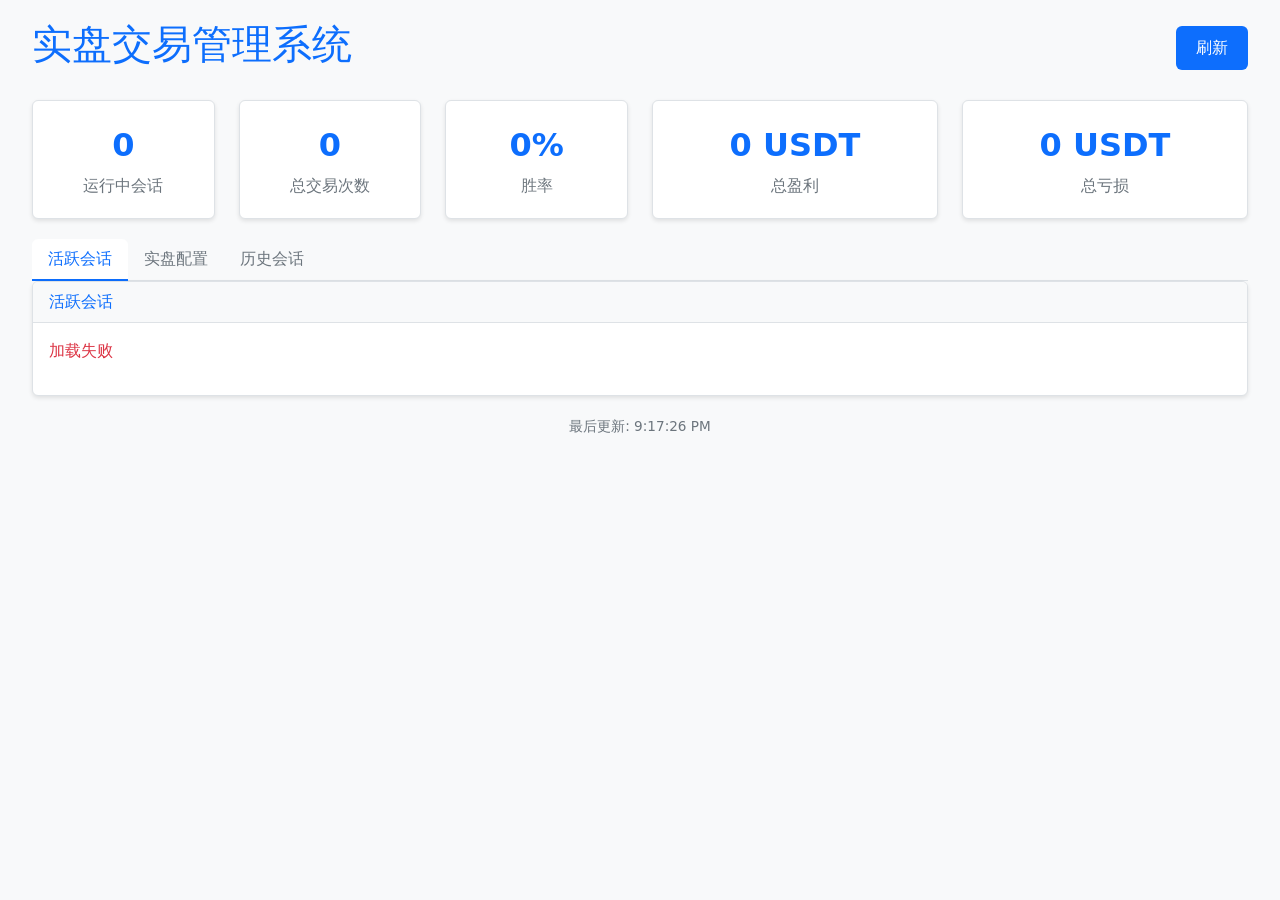
==== commit f2230d4b: "fix: 代码优化和 bug 修复 - 优化 Autofish_OrderCalculator 类 - 修复 binance_backtest.py 导入问题 - 更新 web 页面样式和功能 - 删" ====
--- a/autofish_bot_v2/web/live/index.html
+++ b/autofish_bot_v2/web/live/index.html
@@ -8,20 +8,20 @@
     <style>
         body {
             padding: 20px;
-            background: linear-gradient(135deg, #1a1a2e 0%, #16213e 100%);
+            background: #f8f9fa;
             min-height: 100vh;
-            color: #e0e0e0;
+            color: #212529;
         }
         .card {
-            background: rgba(255, 255, 255, 0.05);
-            border: 1px solid rgba(255, 255, 255, 0.1);
+            background: #fff;
+            border: 1px solid #dee2e6;
             margin-bottom: 20px;
-            backdrop-filter: blur(10px);
+            box-shadow: 0 2px 4px rgba(0,0,0,0.1);
         }
         .card-header {
-            background: transparent;
-            border-bottom: 1px solid rgba(255, 255, 255, 0.1);
-            color: #00d4ff;
+            background: #f8f9fa;
+            border-bottom: 1px solid #dee2e6;
+            color: #0d6efd;
         }
         .metric-card {
             text-align: center;
@@ -30,28 +30,28 @@
         .metric-value {
             font-size: 2em;
             font-weight: bold;
-            color: #00d4ff;
+            color: #0d6efd;
         }
         .metric-label {
-            color: #888;
+            color: #6c757d;
             margin-top: 5px;
         }
-        .positive { color: #00ff88; }
-        .negative { color: #ff4757; }
+        .positive { color: #198754; }
+        .negative { color: #dc3545; }
         .table {
-            color: #e0e0e0;
+            color: #212529;
         }
         .table-hover tbody tr:hover {
-            background-color: rgba(255, 255, 255, 0.05);
+            background-color: #f8f9fa;
         }
         .nav-tabs .nav-link {
-            color: #888;
+            color: #6c757d;
             border: none;
         }
         .nav-tabs .nav-link.active {
-            color: #00d4ff;
-            background: rgba(255, 255, 255, 0.05);
-            border-bottom: 2px solid #00d4ff;
+            color: #0d6efd;
+            background: #fff;
+            border-bottom: 2px solid #0d6efd;
         }
         .status-badge {
             padding: 4px 12px;
@@ -59,82 +59,71 @@
             font-size: 12px;
             font-weight: 500;
         }
-        .status-running { background: #00d4ff; color: #000; }
-        .status-stopped { background: #666; color: #fff; }
-        .status-error { background: #ff4757; color: #fff; }
+        .status-running { background: #0dcaf0; color: #000; }
+        .status-stopped { background: #6c757d; color: #fff; }
+        .status-error { background: #dc3545; color: #fff; }
         .status-draft { background: #e9ecef; color: #495057; }
-        .status-active { background: #00ff88; color: #000; }
-        .status-paused { background: #ffd700; color: #000; }
+        .status-active { background: #198754; color: #fff; }
+        .status-paused { background: #ffc107; color: #000; }
         .level-badge {
             padding: 2px 8px;
             border-radius: 4px;
             font-size: 12px;
             font-weight: bold;
         }
-        .level-1 { background: #00d4ff; color: #000; }
-        .level-2 { background: #00ff88; color: #000; }
-        .level-3 { background: #ffd700; color: #000; }
-        .level-4 { background: #ff6b6b; color: #000; }
-        .state-pending { color: #ffd700; }
-        .state-filled { color: #00ff88; }
-        .state-closed { color: #888; }
-        h1 { color: #00d4ff; text-shadow: 0 0 10px rgba(0, 212, 255, 0.5); }
+        .level-1 { background: #0dcaf0; color: #000; }
+        .level-2 { background: #198754; color: #fff; }
+        .level-3 { background: #ffc107; color: #000; }
+        .level-4 { background: #dc3545; color: #fff; }
+        .state-pending { color: #ffc107; }
+        .state-filled { color: #198754; }
+        .state-closed { color: #6c757d; }
+        h1 { color: #0d6efd; }
         .refresh-btn {
-            background: #00d4ff;
-            color: #000;
+            background: #0d6efd;
+            color: #fff;
             border: none;
             padding: 10px 20px;
             border-radius: 6px;
             cursor: pointer;
         }
         .refresh-btn:hover {
-            background: #00b8e6;
+            background: #0b5ed7;
         }
         .last-update {
             text-align: center;
-            color: #666;
+            color: #6c757d;
             font-size: 0.85em;
             margin-top: 20px;
         }
         .modal-content {
-            background: #1a1a2e;
-            color: #e0e0e0;
+            background: #fff;
+            color: #212529;
         }
         .modal-header {
-            border-bottom: 1px solid rgba(255, 255, 255, 0.1);
+            border-bottom: 1px solid #dee2e6;
         }
         .modal-footer {
-            border-top: 1px solid rgba(255, 255, 255, 0.1);
+            border-top: 1px solid #dee2e6;
         }
         .form-control, .form-select {
-            background: rgba(255, 255, 255, 0.1);
-            border: 1px solid rgba(255, 255, 255, 0.2);
-            color: #e0e0e0;
+            background: #fff;
+            border: 1px solid #ced4da;
+            color: #212529;
         }
         .form-control:focus, .form-select:focus {
-            background: rgba(255, 255, 255, 0.15);
-            border-color: #00d4ff;
-            color: #e0e0e0;
-            box-shadow: 0 0 0 0.25rem rgba(0, 212, 255, 0.25);
-        }
-        .btn-close-white {
-            filter: invert(1);
+            background: #fff;
+            border-color: #0d6efd;
+            color: #212529;
+            box-shadow: 0 0 0 0.25rem rgba(13, 110, 253, 0.25);
         }
         .trader-card {
-            border: 1px solid rgba(0, 212, 255, 0.3);
+            border: 1px solid #0d6efd;
             margin-bottom: 10px;
         }
         .action-btn-group .btn {
             margin-right: 5px;
         }
-        .btn-outline-success { color: #00ff88; border-color: #00ff88; }
-        .btn-outline-success:hover { background: #00ff88; color: #000; }
-        .btn-outline-warning { color: #ffd700; border-color: #ffd700; }
-        .btn-outline-warning:hover { background: #ffd700; color: #000; }
-        .btn-outline-danger { color: #ff4757; border-color: #ff4757; }
-        .btn-outline-danger:hover { background: #ff4757; color: #fff; }
-        .btn-outline-info { color: #00d4ff; border-color: #00d4ff; }
-        .btn-outline-info:hover { background: #00d4ff; color: #000; }
     </style>
 </head>
 <body>
@@ -309,7 +298,7 @@
                                     </div>
                                     <div class="col-md-4">
                                         <label class="form-label">交易对</label>
-                                        <input type="text" class="form-control" id="formSymbol" placeholder="BTCUSDT">
+                                        <input type="text" class="form-control" id="formSymbol" placeholder="BTCUSDT" oninput="onSymbolInputChange()" onchange="onSymbolInputChange()">
                                     </div>
                                     <div class="col-md-4">
                                         <label class="form-label">网络</label>
@@ -330,39 +319,55 @@
                             <!-- 振幅参数 -->
                             <div class="tab-pane fade" id="amplitude-tab-pane" role="tabpanel">
                                 <div class="row mb-3">
+                                    <div class="col-md-12">
+                                        <label class="form-label">振幅预设（选择交易对后自动加载）</label>
+                                        <div class="input-group">
+                                            <select class="form-select" id="formAmplitudePreset" onchange="onAmplitudePresetChange()">
+                                                <option value="">-- 请先输入交易对 --</option>
+                                            </select>
+                                            <button class="btn btn-outline-info" type="button" onclick="loadAmplitudePresets()">刷新预设</button>
+                                        </div>
+                                        <small class="text-muted">选择交易对后，自动从振幅配置文件加载预设参数</small>
+                                    </div>
+                                </div>
+                                <hr>
+                                <div class="row mb-3">
                                     <div class="col-md-3">
-                                        <label class="form-label">衰减因子</label>
+                                        <label class="form-label">衰减因子 <small class="text-muted">(0.1~2.0)</small></label>
                                         <input type="number" class="form-control" id="formDecayFactor" value="0.5" step="0.1">
+                                        <small class="text-muted">权重分布，越小越集中前几层</small>
                                     </div>
                                     <div class="col-md-3">
-                                        <label class="form-label">止损比例</label>
+                                        <label class="form-label">止损比例 <small class="text-muted">(0.01~0.5)</small></label>
                                         <input type="number" class="form-control" id="formStopLoss" value="0.08" step="0.01">
+                                        <small class="text-muted">触发止损的价格比例</small>
                                     </div>
                                     <div class="col-md-3">
-                                        <label class="form-label">总金额(USDT)</label>
-                                        <input type="number" class="form-control" id="formTotalAmount" value="10000" step="100">
-                                    </div>
-                                    <div class="col-md-3">
-                                        <label class="form-label">杠杆</label>
+                                        <label class="form-label">杠杆 <small class="text-muted">(1~125)</small></label>
                                         <input type="number" class="form-control" id="formLeverage" value="10" step="1">
+                                        <small class="text-muted">合约杠杆倍数</small>
                                     </div>
                                 </div>
                                 <div class="row mb-3">
                                     <div class="col-md-3">
-                                        <label class="form-label">最大层级</label>
+                                        <label class="form-label">最大层级 <small class="text-muted">(1~10)</small></label>
                                         <input type="number" class="form-control" id="formMaxEntries" value="4" min="1" max="10">
+                                        <small class="text-muted">最多入场层数</small>
                                     </div>
                                     <div class="col-md-3">
-                                        <label class="form-label">网格间距</label>
+                                        <label class="form-label">网格间距 <small class="text-muted">(0.001~0.1)</small></label>
                                         <input type="number" class="form-control" id="formGridSpacing" value="0.01" step="0.005">
+                                        <small class="text-muted">每层价格间距比例</small>
                                     </div>
                                     <div class="col-md-3">
-                                        <label class="form-label">止盈比例</label>
+                                        <label class="form-label">止盈比例 <small class="text-muted">(0.001~0.1)</small></label>
                                         <input type="number" class="form-control" id="formExitProfit" value="0.01" step="0.005">
+                                        <small class="text-muted">每层止盈比例</small>
                                     </div>
                                     <div class="col-md-3">
                                         <label class="form-label">权重(JSON)</label>
                                         <input type="text" class="form-control" id="formWeights" value='[0.0831, 0.2996, 0.3167, 0.1365, 0.1005, 0.0281, 0.027, 0.0066, 0.0018]'>
+                                        <small class="text-muted">各层资金权重数组</small>
                                     </div>
                                 </div>
                             </div>
@@ -373,11 +378,11 @@
                                     <div class="col-md-4">
                                         <label class="form-label">算法选择</label>
                                         <select class="form-select" id="formMarketAlgorithm" onchange="toggleMarketParams()">
-                                            <option value="always_ranging">始终震荡</option>
-                                            <option value="dual_thrust">DualThrust</option>
-                                            <option value="improved">改进算法</option>
-                                            <option value="composite">复合算法</option>
-                                            <option value="adx">ADX算法</option>
+                                            <option value="always_ranging">始终震荡 - 用于对比测试</option>
+                                            <option value="dual_thrust">Dual Thrust - 状态过滤器</option>
+                                            <option value="improved">支撑阻力 - 支撑阻力+箱体震荡</option>
+                                            <option value="composite">综合指标 - ADX+ATR+布林带组合</option>
+                                            <option value="adx">ADX趋势 - ADX趋势强度判断</option>
                                         </select>
                                     </div>
                                     <div class="col-md-8">
@@ -399,87 +404,108 @@
                                     </div>
                                 </div>
 
+                                <!-- 算法描述区域 -->
+                                <div id="algorithmDescription" class="alert alert-info mb-3" style="display:none;">
+                                    <small id="algorithmDescText"></small>
+                                </div>
+
                                 <!-- DualThrust 参数 -->
                                 <div class="row mb-3 dual-thrust-params">
                                     <div class="col-12"><small class="text-muted">DualThrust 参数:</small></div>
                                     <div class="col-md-2">
-                                        <label class="form-label">N天数</label>
+                                        <label class="form-label">N天数 <small class="text-muted">(1~30)</small></label>
                                         <input type="number" class="form-control" id="formDualNDays" value="4">
+                                        <small class="text-muted">回看天数</small>
                                     </div>
                                     <div class="col-md-2">
-                                        <label class="form-label">K1</label>
+                                        <label class="form-label">K1 <small class="text-muted">(0.1~1.0)</small></label>
                                         <input type="number" class="form-control" id="formDualK1" value="0.4" step="0.1">
+                                        <small class="text-muted">上轨系数</small>
                                     </div>
                                     <div class="col-md-2">
-                                        <label class="form-label">K2</label>
+                                        <label class="form-label">K2 <small class="text-muted">(0.1~1.0)</small></label>
                                         <input type="number" class="form-control" id="formDualK2" value="0.4" step="0.1">
+                                        <small class="text-muted">下轨系数</small>
                                     </div>
                                     <div class="col-md-2">
-                                        <label class="form-label">下跌确认天数</label>
+                                        <label class="form-label">下跌确认 <small class="text-muted">(1~5)</small></label>
                                         <input type="number" class="form-control" id="formDualDownConfirm" value="2">
+                                        <small class="text-muted">确认天数</small>
                                     </div>
                                     <div class="col-md-2">
-                                        <label class="form-label">K2下跌因子</label>
+                                        <label class="form-label">K2下跌因子 <small class="text-muted">(0.5~1.0)</small></label>
                                         <input type="number" class="form-control" id="formDualK2Down" value="0.8" step="0.1">
+                                        <small class="text-muted">下跌调整</small>
                                     </div>
                                     <div class="col-md-2">
-                                        <label class="form-label">冷却天数</label>
+                                        <label class="form-label">冷却天数 <small class="text-muted">(0~10)</small></label>
                                         <input type="number" class="form-control" id="formDualCooldown" value="1">
+                                        <small class="text-muted">切换后冷却</small>
                                     </div>
                                 </div>
 
                                 <!-- Improved 参数 -->
                                 <div class="row mb-3 improved-params" style="display:none;">
-                                    <div class="col-12"><small class="text-muted">改进算法参数:</small></div>
+                                    <div class="col-12"><small class="text-muted">改进算法参数 - 基于价格波动范围和突破判断:</small></div>
                                     <div class="col-md-3">
-                                        <label class="form-label">回看周期</label>
+                                        <label class="form-label">回看周期 <small class="text-muted">(10~200)</small></label>
                                         <input type="number" class="form-control" id="formImprovedLookback" value="20">
+                                        <small class="text-muted">回看天数</small>
                                     </div>
                                     <div class="col-md-3">
-                                        <label class="form-label">最小震荡时长</label>
+                                        <label class="form-label">最小震荡时长 <small class="text-muted">(3~30)</small></label>
                                         <input type="number" class="form-control" id="formImprovedMinDuration" value="3">
+                                        <small class="text-muted">持续天数</small>
                                     </div>
                                     <div class="col-md-3">
-                                        <label class="form-label">最大震荡比例</label>
+                                        <label class="form-label">最大震荡比例 <small class="text-muted">(0.05~0.3)</small></label>
                                         <input type="number" class="form-control" id="formImprovedMaxRangePct" value="0.05" step="0.01">
+                                        <small class="text-muted">震荡幅度</small>
                                     </div>
                                     <div class="col-md-3">
-                                        <label class="form-label">突破阈值</label>
+                                        <label class="form-label">突破阈值 <small class="text-muted">(0.01~0.1)</small></label>
                                         <input type="number" class="form-control" id="formImprovedBreakout" value="0.02" step="0.01">
+                                        <small class="text-muted">突破比例</small>
                                     </div>
                                 </div>
 
                                 <!-- Composite 参数 -->
                                 <div class="row mb-3 composite-params" style="display:none;">
-                                    <div class="col-12"><small class="text-muted">复合算法参数:</small></div>
+                                    <div class="col-12"><small class="text-muted">复合算法参数 - 综合ADX、ATR、布林带等指标:</small></div>
                                     <div class="col-md-3">
-                                        <label class="form-label">ADX周期</label>
+                                        <label class="form-label">ADX周期 <small class="text-muted">(5~50)</small></label>
                                         <input type="number" class="form-control" id="formCompositeAdxPeriod" value="14">
+                                        <small class="text-muted">计算周期</small>
                                     </div>
                                     <div class="col-md-3">
-                                        <label class="form-label">ADX阈值</label>
+                                        <label class="form-label">ADX阈值 <small class="text-muted">(15~40)</small></label>
                                         <input type="number" class="form-control" id="formCompositeAdxThreshold" value="25">
+                                        <small class="text-muted">低于此值震荡</small>
                                     </div>
                                     <div class="col-md-3">
-                                        <label class="form-label">ATR周期</label>
+                                        <label class="form-label">ATR周期 <small class="text-muted">(5~50)</small></label>
                                         <input type="number" class="form-control" id="formCompositeAtrPeriod" value="14">
+                                        <small class="text-muted">计算周期</small>
                                     </div>
                                     <div class="col-md-3">
-                                        <label class="form-label">ATR倍数</label>
+                                        <label class="form-label">ATR倍数 <small class="text-muted">(0.5~3.0)</small></label>
                                         <input type="number" class="form-control" id="formCompositeAtrMultiplier" value="2" step="0.5">
+                                        <small class="text-muted">波动倍数</small>
                                     </div>
                                 </div>
 
                                 <!-- ADX 参数 -->
                                 <div class="row mb-3 adx-params" style="display:none;">
-                                    <div class="col-12"><small class="text-muted">ADX算法参数:</small></div>
+                                    <div class="col-12"><small class="text-muted">ADX算法参数 - 基于ADX指标判断趋势强度:</small></div>
                                     <div class="col-md-6">
-                                        <label class="form-label">ADX周期</label>
+                                        <label class="form-label">ADX周期 <small class="text-muted">(5~50)</small></label>
                                         <input type="number" class="form-control" id="formAdxPeriod" value="14">
+                                        <small class="text-muted">计算周期</small>
                                     </div>
                                     <div class="col-md-6">
-                                        <label class="form-label">ADX阈值</label>
+                                        <label class="form-label">ADX阈值 <small class="text-muted">(15~40)</small></label>
                                         <input type="number" class="form-control" id="formAdxThreshold" value="25">
+                                        <small class="text-muted">低于此值震荡</small>
                                     </div>
                                 </div>
                             </div>
@@ -490,46 +516,53 @@
                                     <div class="col-md-4">
                                         <label class="form-label">策略选择</label>
                                         <select class="form-select" id="formEntryStrategy" onchange="toggleEntryParams()">
-                                            <option value="fixed">固定间距</option>
-                                            <option value="atr">ATR动态</option>
-                                            <option value="bollinger">Bollinger</option>
-                                            <option value="support">支撑位</option>
-                                            <option value="composite">复合策略</option>
+                                            <option value="fixed">固定间距 - 使用固定网格间距</option>
+                                            <option value="atr">ATR动态 - 根据ATR调整间距</option>
+                                            <option value="bollinger">Bollinger - 布林带动态间距</option>
+                                            <option value="support">支撑位 - 基于支撑阻力位</option>
+                                            <option value="composite">复合策略 - 多指标组合</option>
                                         </select>
+                                        <small class="text-muted">选择入场价格间距的计算方式</small>
                                     </div>
                                 </div>
 
                                 <!-- ATR 参数 -->
                                 <div class="row mb-3 atr-params" style="display:none;">
-                                    <div class="col-12"><small class="text-muted">ATR参数:</small></div>
+                                    <div class="col-12"><small class="text-muted">ATR动态参数 - 根据市场波动自动调整入场间距:</small></div>
                                     <div class="col-md-3">
-                                        <label class="form-label">ATR周期</label>
+                                        <label class="form-label">ATR周期 <small class="text-muted">(5~50)</small></label>
                                         <input type="number" class="form-control" id="formEntryAtrPeriod" value="14">
+                                        <small class="text-muted">计算周期</small>
                                     </div>
                                     <div class="col-md-3">
-                                        <label class="form-label">ATR倍数</label>
+                                        <label class="form-label">ATR倍数 <small class="text-muted">(0.5~3.0)</small></label>
                                         <input type="number" class="form-control" id="formEntryAtrMultiplier" value="1.5" step="0.5">
+                                        <small class="text-muted">间距=ATR×倍数</small>
                                     </div>
                                     <div class="col-md-3">
-                                        <label class="form-label">最小间距</label>
+                                        <label class="form-label">最小间距 <small class="text-muted">(0.001~0.1)</small></label>
                                         <input type="number" class="form-control" id="formEntryMinSpacing" value="0.005" step="0.001">
+                                        <small class="text-muted">间距下限</small>
                                     </div>
                                     <div class="col-md-3">
-                                        <label class="form-label">最大间距</label>
+                                        <label class="form-label">最大间距 <small class="text-muted">(0.01~0.1)</small></label>
                                         <input type="number" class="form-control" id="formEntryMaxSpacing" value="0.02" step="0.005">
+                                        <small class="text-muted">间距上限</small>
                                     </div>
                                 </div>
 
                                 <!-- Bollinger 参数 -->
                                 <div class="row mb-3 bollinger-params" style="display:none;">
-                                    <div class="col-12"><small class="text-muted">Bollinger参数:</small></div>
+                                    <div class="col-12"><small class="text-muted">Bollinger参数 - 基于布林带宽度动态调整间距:</small></div>
                                     <div class="col-md-6">
-                                        <label class="form-label">周期</label>
+                                        <label class="form-label">周期 <small class="text-muted">(5~50)</small></label>
                                         <input type="number" class="form-control" id="formBollingerPeriod" value="20">
+                                        <small class="text-muted">布林带计算周期</small>
                                     </div>
                                     <div class="col-md-6">
-                                        <label class="form-label">标准差倍数</label>
+                                        <label class="form-label">标准差倍数 <small class="text-muted">(1.0~3.0)</small></label>
                                         <input type="number" class="form-control" id="formBollingerStd" value="2" step="0.5">
+                                        <small class="text-muted">带宽标准差倍数</small>
                                     </div>
                                 </div>
                             </div>
@@ -548,34 +581,55 @@
                             <div class="tab-pane fade" id="capital-tab-pane" role="tabpanel">
                                 <div class="row mb-3">
                                     <div class="col-md-4">
-                                        <label class="form-label">策略</label>
-                                        <select class="form-select" id="formCapitalStrategy">
-                                            <option value="guding">固定策略</option>
-                                            <option value="jijin">基金策略</option>
+                                        <label class="form-label">总金额(USDT) <small class="text-muted">(≥100)</small></label>
+                                        <input type="number" class="form-control" id="formTotalAmount" value="10000" step="100" min="100">
+                                        <small class="text-muted">初始投入资金</small>
+                                    </div>
+                                    <div class="col-md-4">
+                                        <label class="form-label">资金池策略</label>
+                                        <select class="form-select" id="formCapitalStrategy" onchange="onCapitalStrategyChange()">
+                                            <option value="guding">固定模式 (guding)</option>
+                                            <option value="baoshou">保守策略 (baoshou)</option>
+                                            <option value="wenjian">稳健策略 (wenjian)</option>
+                                            <option value="jijin">激进策略 (jijin)</option>
+                                            <option value="fuli">复利策略 (fuli)</option>
+                                            <option value="zidingyi">自定义策略 (zidingyi)</option>
                                         </select>
+                                        <small class="text-muted">固定模式: 每轮使用初始资金; 递进模式: 支持提现和资金增长</small>
                                     </div>
                                     <div class="col-md-4">
-                                        <label class="form-label">入场模式</label>
+                                        <label class="form-label">入场资金计算模式</label>
                                         <select class="form-select" id="formCapitalEntryMode">
-                                            <option value="fixed">固定</option>
-                                            <option value="compound">复合</option>
-                                            <option value="default">默认</option>
+                                            <option value="fixed">固定模式 (fixed)</option>
+                                            <option value="compound">复利模式 (compound)</option>
+                                            <option value="default">默认模式 (default)</option>
                                         </select>
-                                    </div>
-                                    <div class="col-md-4">
-                                        <label class="form-label">提现阈值(USDT)</label>
-                                        <input type="number" class="form-control" id="formWithdrawThreshold" value="2.0" step="0.5">
+                                        <small class="text-muted">fixed: 使用初始资金; compound: 使用总资金; default: 入场资金=交易资金</small>
                                     </div>
                                 </div>
-                                <div class="row mb-3">
-                                    <div class="col-md-4">
-                                        <label class="form-label">保留金额(USDT)</label>
-                                        <input type="number" class="form-control" id="formWithdrawRetain" value="1.5" step="0.5">
-                                    </div>
-                                    <div class="col-md-4">
-                                        <label class="form-label">爆仓阈值</label>
-                                        <input type="number" class="form-control" id="formLiquidationThreshold" value="0.1" step="0.05">
-                                    </div>
+                                <!-- 资金校验提示 -->
+                                <div id="capitalValidationAlert" class="alert alert-warning mb-3" style="display:none;">
+                                    <small id="capitalValidationText"></small>
+                                </div>
+                                <div id="capitalParamsSection" style="display:none;">
+                                    <div class="row mb-3">
+                                        <div class="col-md-6">
+                                            <label class="form-label">提现阈值</label>
+                                            <input type="number" class="form-control" id="formWithdrawThreshold" step="0.1" placeholder="默认: 2.0">
+                                            <small class="text-muted">资金增长倍数达到此值时触发提现</small>
+                                        </div>
+                                        <div class="col-md-6">
+                                            <label class="form-label">保留比例</label>
+                                            <input type="number" class="form-control" id="formWithdrawRetain" step="0.1" placeholder="默认: 1.5">
+                                            <small class="text-muted">提现后保留的资金倍数</small>
+                                        </div>
+                                    </div>
+                                    <div class="alert alert-info mb-2">
+                                        <small>爆仓阈值自动计算: 1 - (stop_loss × leverage)，如止损8%杠杆10倍则 = 1 - 0.08×10 = 0.2</small>
+                                    </div>
+                                </div>
+                                <div id="capitalStrategyDesc" class="alert alert-info mb-3">
+                                    <small id="capitalStrategyDescText">固定模式: 每轮使用初始资金，记录盈亏</small>
                                 </div>
                             </div>
                         </div>
@@ -628,6 +682,18 @@
         let refreshInterval = null;
         let currentCaseDetail = null;
 
+        // 显示错误信息（可复制）
+        function showError(title, message) {
+            console.error(title, message);
+            // 使用 prompt 让用户可以复制错误信息
+            prompt(title + ' (可复制下方内容):', message);
+        }
+
+        // 显示成功信息
+        function showSuccess(message) {
+            alert(message);
+        }
+
         // 策略默认参数缓存（仅值）
         let strategyDefaults = {
             entry: {},
@@ -646,10 +712,116 @@
             amplitude: {}
         };
 
+        // 缓存当前加载的振幅预设
+        let currentAmplitudePresets = {};
+
         // 格式化数字
         function formatNumber(num, decimals = 2) {
             if (num === null || num === undefined) return '-';
             return parseFloat(num).toFixed(decimals);
+        }
+
+        // 检测交易所类型
+        function detectExchange(symbol) {
+            if (symbol.includes('.HK') || symbol.includes('.US')) {
+                return 'longport';
+            }
+            return 'binance';
+        }
+
+        // 加载振幅预设
+        async function loadAmplitudePresets() {
+            const symbol = document.getElementById('formSymbol').value.trim().toUpperCase();
+            if (!symbol) {
+                alert('请先输入交易对');
+                return;
+            }
+
+            const exchange = detectExchange(symbol);
+            const presetSelect = document.getElementById('formAmplitudePreset');
+
+            try {
+                presetSelect.innerHTML = '<option value="">加载中...</option>';
+
+                const response = await fetch(`${API_BASE}/amplitudes/${exchange}/${symbol}`);
+                const data = await response.json();
+
+                if (data.success && data.data) {
+                    currentAmplitudePresets = data.data;
+                    const presetKeys = Object.keys(data.data);
+
+                    if (presetKeys.length === 0) {
+                        presetSelect.innerHTML = '<option value="">暂无预设</option>';
+                        return;
+                    }
+
+                    presetSelect.innerHTML = presetKeys
+                        .map(key => `<option value="${key}">${key}</option>`)
+                        .join('');
+
+                    // 自动选择第一个预设并填充参数
+                    if (presetKeys.length > 0) {
+                        onAmplitudePresetChange();
+                    }
+                } else {
+                    presetSelect.innerHTML = '<option value="">暂无预设</option>';
+                    currentAmplitudePresets = {};
+                }
+            } catch (e) {
+                console.error('加载振幅预设失败:', e);
+                presetSelect.innerHTML = '<option value="">加载失败</option>';
+            }
+        }
+
+        // 振幅预设变化时填充参数
+        function onAmplitudePresetChange() {
+            const presetKey = document.getElementById('formAmplitudePreset').value;
+            if (!presetKey || !currentAmplitudePresets[presetKey]) {
+                return;
+            }
+
+            const preset = currentAmplitudePresets[presetKey];
+
+            // 填充振幅参数
+            if (preset.decay_factor !== undefined) {
+                document.getElementById('formDecayFactor').value = preset.decay_factor;
+            }
+            if (preset.stop_loss !== undefined) {
+                document.getElementById('formStopLoss').value = preset.stop_loss;
+            }
+            if (preset.leverage !== undefined) {
+                document.getElementById('formLeverage').value = preset.leverage;
+            }
+            if (preset.max_entries !== undefined) {
+                document.getElementById('formMaxEntries').value = preset.max_entries;
+            }
+            if (preset.grid_spacing !== undefined) {
+                document.getElementById('formGridSpacing').value = preset.grid_spacing;
+            }
+            if (preset.exit_profit !== undefined) {
+                document.getElementById('formExitProfit').value = preset.exit_profit;
+            }
+            if (preset.weights) {
+                document.getElementById('formWeights').value = JSON.stringify(preset.weights);
+            }
+
+            // total_amount_quote 可能在 preset 中（旧格式），也可能不在（新格式放在 capital 中）
+            if (preset.total_amount_quote !== undefined) {
+                document.getElementById('formTotalAmount').value = preset.total_amount_quote;
+            }
+        }
+
+        // 交易对输入变化时加载预设
+        function onSymbolInputChange() {
+            const symbol = document.getElementById('formSymbol').value.trim().toUpperCase();
+            if (symbol.length >= 3) {
+                // 延迟加载，避免输入过程中频繁请求
+                clearTimeout(window.symbolInputTimeout);
+                window.symbolInputTimeout = setTimeout(() => {
+                    loadAmplitudePresets();
+                    fetchSymbolInfo(symbol);  // 获取标的特定的最小金额要求
+                }, 500);
+            }
         }
 
         // 格式化货币
@@ -668,7 +840,10 @@
         }
 
         // 获取状态徽章
-        function getStatusBadge(status, paused = false) {
+        function getStatusBadge(status, paused = false, isRunning = true) {
+            if (!isRunning) {
+                return '<span class="status-badge status-stopped">stopped</span>';
+            }
             if (paused && status === 'running') {
                 return '<span class="status-badge status-paused">paused</span>';
             }
@@ -771,12 +946,20 @@
         }
 
         // 加载活跃会话
+        // 加载活跃会话（只显示真正在内存中运行的）
         async function loadActiveSessions() {
             try {
+                // 先获取所有运行中的 traders
+                const tradersResp = await fetch(`${API_BASE}/traders`);
+                const tradersData = await tradersResp.json();
+                const runningSessionIds = new Set(tradersData.success ? (tradersData.data || []).map(t => t.session_id) : []);
+
+                // 获取数据库中 status=running 的会话
                 const response = await fetch(`${API_BASE}/active-sessions`);
                 const data = await response.json();
                 if (data.success) {
-                    const sessions = data.data || [];
+                    // 只保留真正在内存中运行的会话
+                    const sessions = (data.data || []).filter(s => runningSessionIds.has(s.id));
                     document.getElementById('runningSessions').textContent = sessions.length;
 
                     if (sessions.length === 0) {
@@ -784,14 +967,17 @@
                         return;
                     }
 
+                    // 获取每个 trader 的详细状态
+                    const traderMap = new Map();
+                    for (const t of (tradersData.data || [])) {
+                        traderMap.set(t.session_id, t);
+                    }
+
                     let html = '<div class="row">';
                     for (const session of sessions) {
-                        // 获取交易器状态
-                        const traderResp = await fetch(`${API_BASE}/traders/${session.id}`);
-                        const traderData = await traderResp.json();
-                        const traderInfo = traderData.data || {};
-                        const isPaused = traderInfo.paused || false;
-                        const statusBadge = getStatusBadge(session.status, isPaused);
+                        const trader = traderMap.get(session.id) || {};
+                        const isPaused = trader.paused || false;
+                        const statusBadge = getStatusBadge('running', isPaused, true);
 
                         // 获取订单和状态
                         const ordersResp = await fetch(`${API_BASE}/live-sessions/${session.id}/orders`);
@@ -899,21 +1085,31 @@
                         return;
                     }
 
-                    document.getElementById('sessionsTable').innerHTML = sessions.map(s => `
+                    // 检查哪些会话实际上在运行（有 trader 在内存中）
+                    const tradersResp = await fetch(`${API_BASE}/traders`);
+                    const tradersData = await tradersResp.json();
+                    const runningSessionIds = new Set(tradersData.success ? (tradersData.data || []).map(t => t.session_id) : []);
+
+                    document.getElementById('sessionsTable').innerHTML = sessions.map(s => {
+                        const isActuallyRunning = runningSessionIds.has(s.id);
+                        return `
                         <tr>
                             <td>${s.id}</td>
                             <td>${s.case_id || '-'}</td>
                             <td>${s.symbol}</td>
-                            <td>${getStatusBadge(s.status)}</td>
+                            <td>${getStatusBadge(s.status, false, isActuallyRunning)}</td>
                             <td>${s.start_time || '-'}</td>
                             <td>${s.end_time || '-'}</td>
                             <td class="${getProfitClass(s.net_profit)}">${formatCurrency(s.net_profit)}</td>
                             <td>
                                 <button class="btn btn-sm btn-outline-info" onclick="showSession(${s.id})">详情</button>
-                                ${s.status !== 'running' ? `<button class="btn btn-sm btn-outline-warning" onclick="resetSession(${s.id})">重置</button>` : ''}
+                                ${!isActuallyRunning ? `
+                                    <button class="btn btn-sm btn-outline-warning" onclick="resetSession(${s.id})">重置</button>
+                                    <button class="btn btn-sm btn-outline-danger" onclick="confirmDeleteSession(${s.id})">删除</button>
+                                ` : ''}
                             </td>
                         </tr>
-                    `).join('');
+                    `}).join('');
                 }
             } catch (e) {
                 console.error('加载会话失败:', e);
@@ -944,6 +1140,8 @@
 
             toggleMarketParams();
             toggleEntryParams();
+            onCapitalStrategyChange();  // 初始化资金策略状态
+            updateCapitalValidation();  // 初始化资金校验提示
         }
 
         // 应用振幅参数默认值和验证属性
@@ -1033,25 +1231,18 @@
         // 应用超时参数默认值和验证属性
         function applyTimeoutDefaults() {
             const timeoutDef = strategyDefinitions.timeout?.params || {};
-            setFieldDefaults('formA1Timeout', timeoutDef.a1_timeout_minutes, 0);
+            setFieldDefaults('formA1Timeout', timeoutDef.a1_timeout_minutes, 30);
         }
 
         // 应用资金池参数默认值和验证属性
         function applyCapitalDefaults() {
-            const capitalDefaults = strategyDefaults.capital || {};
             const capitalDef = strategyDefinitions.capital || {};
 
+            // 设置默认策略
             document.getElementById('formCapitalStrategy').value = capitalDef._meta?.default_strategy || 'guding';
             document.getElementById('formCapitalEntryMode').value = capitalDef.entry_modes?.default || 'compound';
 
-            // guding 策略参数
-            const gudingDef = capitalDef.strategies?.guding || {};
-            setFieldDefaults('formWithdrawThreshold', gudingDef.withdrawal_threshold, 2.0);
-            setFieldDefaults('formWithdrawRetain', gudingDef.withdrawal_retain, 1.5);
-
-            // 爆仓阈值（common_params）
-            const commonDef = capitalDef.common_params || {};
-            setFieldDefaults('formLiquidationThreshold', commonDef.liquidation_threshold, 0.1);
+            // 策略参数由 onCapitalStrategyChange 处理
         }
 
         // 设置单个字段的默认值和验证属性
@@ -1109,16 +1300,18 @@
 
             // 验证资金参数
             const capitalDef = strategyDefinitions.capital?.common_params || {};
-            errors.push(...validateParam('total_amount_quote', formData.amplitude.total_amount_quote, capitalDef.total_amount_quote));
+            errors.push(...validateParam('total_amount_quote', formData.capital.total_amount_quote, capitalDef.total_amount_quote));
 
             // 验证超时参数
             const timeoutDef = strategyDefinitions.timeout?.params || {};
             errors.push(...validateParam('a1_timeout_minutes', formData.timeout.a1_timeout_minutes, timeoutDef.a1_timeout_minutes));
 
-            // 验证资金池参数
-            const capitalStratDef = strategyDefinitions.capital?.strategies?.[formData.capital.strategy] || {};
-            errors.push(...validateParam('withdraw_threshold', formData.capital.withdraw_threshold, capitalStratDef.withdrawal_threshold));
-            errors.push(...validateParam('withdraw_retain', formData.capital.withdraw_retain, capitalStratDef.withdrawal_retain));
+            // 验证资金池策略参数
+            const capitalStrategy = formData.capital.strategy;
+            const capitalStratDef = strategyDefinitions.capital?.strategies?.[capitalStrategy] || {};
+            const stratConfig = formData.capital[capitalStrategy] || {};
+            errors.push(...validateParam('withdrawal_threshold', stratConfig.withdrawal_threshold, capitalStratDef.withdrawal_threshold));
+            errors.push(...validateParam('withdrawal_retain', stratConfig.withdrawal_retain, capitalStratDef.withdrawal_retain));
 
             // 验证权重数组
             if (formData.amplitude.weights) {
@@ -1133,7 +1326,55 @@
                 }
             }
 
+            // 验证最小资金要求
+            const minFundCheck = checkMinFundRequirement(formData);
+            if (!minFundCheck.passed) {
+                errors.push(`资金不足: ${minFundCheck.message}`);
+            }
+
             return errors;
+        }
+
+        // 检查最小资金要求
+        function checkMinFundRequirement(formData) {
+            const totalAmount = parseFloat(formData.capital.total_amount_quote) || 0;
+            const maxEntries = parseInt(formData.amplitude.max_entries) || 4;
+            const leverage = parseInt(formData.amplitude.leverage) || 10;
+            const stopLoss = parseFloat(formData.amplitude.stop_loss) || 0.08;
+
+            // 使用从 API 获取的最小金额，或默认 100 USDT
+            const minNotional = window.currentSymbolMinNotional || 100;
+
+            // 计算权重总和（用于估算最大层级资金需求）
+            const weights = formData.amplitude.weights || [];
+            let maxWeight = 0.25; // 默认假设最大权重
+            if (weights.length > 0) {
+                maxWeight = Math.max(...weights);
+            }
+
+            // 最小资金估算：最大层级需要的资金 + 缓冲
+            // 考虑止损后的最大回撤
+            const maxDrawdown = stopLoss * leverage;
+            const suggestedMinAmount = minNotional * maxEntries * (1 + maxDrawdown);
+
+            // 资金充足性检查
+            const result = {
+                passed: totalAmount >= minNotional,
+                totalAmount: totalAmount,
+                minNotional: minNotional,
+                suggestedMin: Math.ceil(suggestedMinAmount),
+                message: ''
+            };
+
+            if (totalAmount < minNotional) {
+                result.message = `总资金 ${totalAmount} USDT 小于最小金额要求 ${minNotional} USDT`;
+            } else if (totalAmount < suggestedMinAmount) {
+                // 警告但不阻止
+                result.message = `当前资金 ${totalAmount} USDT，建议最小资金 ${Math.ceil(suggestedMinAmount)} USDT`;
+                result.passed = true; // 只是警告，不阻止保存
+            }
+
+            return result;
         }
 
         // 验证单个参数
@@ -1178,6 +1419,25 @@
             document.querySelectorAll('.improved-params').forEach(el => el.style.display = algo === 'improved' ? 'flex' : 'none');
             document.querySelectorAll('.composite-params').forEach(el => el.style.display = algo === 'composite' ? 'flex' : 'none');
             document.querySelectorAll('.adx-params').forEach(el => el.style.display = algo === 'adx' ? 'flex' : 'none');
+
+            // 显示算法描述
+            const descriptions = {
+                'always_ranging': '始终返回震荡行情（用于对比测试）。此算法无参数，始终返回震荡行情状态，适用于与原 binance_backtest 的测试结果对比。',
+                'dual_thrust': 'Dual Thrust 状态过滤器（增强版）。基于历史波动幅度构建突破区间：价格在轨道内为震荡行情，突破上轨为上涨趋势，跌破下轨为下跌趋势。针对下跌行情有特殊处理：下跌阈值更敏感、下跌趋势确认需要连续多天、切换冷却期避免频繁切换。',
+                'improved': '改进的行情判断算法（支撑阻力+箱体震荡）。核心改进：更长的回看周期（60-90天）、支撑阻力位识别、箱体震荡识别、更严格的趋势确认。',
+                'composite': 'ADX + ATR + 布林带宽度组合判断。综合多指标判断趋势强度：ADX判断趋势强度、ATR判断波动率变化、布林带宽度判断波动范围。',
+                'adx': '基于 ADX 的趋势强度判断。ADX>=threshold 为趋势行情，否则为震荡。趋势行情时根据价格与MA50的关系判断上涨或下跌方向。'
+            };
+
+            const descEl = document.getElementById('algorithmDescription');
+            const descTextEl = document.getElementById('algorithmDescText');
+
+            if (descriptions[algo]) {
+                descTextEl.textContent = descriptions[algo];
+                descEl.style.display = 'block';
+            } else {
+                descEl.style.display = 'none';
+            }
         }
 
         // 切换入场策略参数显示
@@ -1185,6 +1445,95 @@
             const strategy = document.getElementById('formEntryStrategy').value;
             document.querySelectorAll('.atr-params').forEach(el => el.style.display = strategy === 'atr' ? 'flex' : 'none');
             document.querySelectorAll('.bollinger-params').forEach(el => el.style.display = strategy === 'bollinger' ? 'flex' : 'none');
+        }
+
+        // 资金策略切换
+        function onCapitalStrategyChange() {
+            const strategy = document.getElementById('formCapitalStrategy').value;
+            const paramsSection = document.getElementById('capitalParamsSection');
+            const descText = document.getElementById('capitalStrategyDescText');
+            const thresholdInput = document.getElementById('formWithdrawThreshold');
+            const retainInput = document.getElementById('formWithdrawRetain');
+
+            // 从策略定义中读取默认值
+            const strategiesDef = strategyDefinitions.capital?.strategies || {};
+            const strategyDef = strategiesDef[strategy] || {};
+            const strategyMeta = strategyDef._meta || {};
+
+            // 获取默认值
+            const defaultThreshold = strategyDef.withdrawal_threshold?.default || 2.0;
+            const defaultRetain = strategyDef.withdrawal_retain?.default || 1.5;
+            const description = strategyMeta.description || strategyMeta.display_name || strategy;
+
+            // 设置描述
+            descText.textContent = description;
+
+            if (strategy === 'guding') {
+                paramsSection.style.display = 'none';
+            } else if (strategy === 'fuli') {
+                paramsSection.style.display = 'block';
+                thresholdInput.value = defaultThreshold;
+                retainInput.value = defaultRetain;
+                thresholdInput.readOnly = true;
+                retainInput.readOnly = true;
+                thresholdInput.disabled = true;
+                retainInput.disabled = true;
+            } else {
+                paramsSection.style.display = 'block';
+                thresholdInput.value = defaultThreshold;
+                retainInput.value = defaultRetain;
+                thresholdInput.readOnly = false;
+                retainInput.readOnly = false;
+                thresholdInput.disabled = false;
+                retainInput.disabled = false;
+            }
+
+            // 更新资金校验提示
+            updateCapitalValidation();
+        }
+
+        // 更新资金校验提示
+        function updateCapitalValidation() {
+            const alertEl = document.getElementById('capitalValidationAlert');
+            const textEl = document.getElementById('capitalValidationText');
+
+            // 收集当前表单数据进行校验
+            const totalAmount = parseFloat(document.getElementById('formTotalAmount').value) || 0;
+            const maxEntries = parseInt(document.getElementById('formMaxEntries').value) || 4;
+            const leverage = parseInt(document.getElementById('formLeverage').value) || 10;
+            const stopLoss = parseFloat(document.getElementById('formStopLoss').value) || 0.08;
+
+            // 使用从 API 获取的最小金额，或默认 100 USDT
+            const minNotional = window.currentSymbolMinNotional || 100;
+            const maxDrawdown = stopLoss * leverage;
+            const suggestedMinAmount = minNotional * maxEntries * (1 + maxDrawdown);
+
+            if (totalAmount < minNotional) {
+                alertEl.style.display = 'block';
+                alertEl.className = 'alert alert-danger mb-3';
+                textEl.textContent = `❌ 总资金 ${totalAmount} USDT 小于最小金额要求 ${minNotional} USDT`;
+            } else if (totalAmount < suggestedMinAmount) {
+                alertEl.style.display = 'block';
+                alertEl.className = 'alert alert-warning mb-3';
+                textEl.textContent = `⚠️ 当前资金 ${totalAmount} USDT，建议最小资金 ${Math.ceil(suggestedMinAmount)} USDT（考虑 ${maxEntries} 层 + ${((stopLoss * leverage) * 100).toFixed(0)}% 最大回撤）`;
+            } else {
+                alertEl.style.display = 'none';
+            }
+        }
+
+        // 获取标的信息（最小金额等）
+        async function fetchSymbolInfo(symbol) {
+            try {
+                const response = await fetch(`${API_BASE}/symbol-info/${symbol}`);
+                const data = await response.json();
+                if (data.success && data.data) {
+                    window.currentSymbolMinNotional = data.data.min_notional || 100;
+                    updateCapitalValidation();
+                }
+            } catch (e) {
+                console.error('获取标的信息失败:', e);
+                window.currentSymbolMinNotional = 100;
+            }
         }
 
         // 收集表单数据
@@ -1232,13 +1581,17 @@
             const entryStrategy = document.getElementById('formEntryStrategy').value;
             let entryConfig = { strategy: entryStrategy };
             if (entryStrategy === 'atr') {
-                entryConfig.atr_period = parseInt(document.getElementById('formEntryAtrPeriod').value);
-                entryConfig.atr_multiplier = parseFloat(document.getElementById('formEntryAtrMultiplier').value);
-                entryConfig.min_spacing = parseFloat(document.getElementById('formEntryMinSpacing').value);
-                entryConfig.max_spacing = parseFloat(document.getElementById('formEntryMaxSpacing').value);
+                entryConfig.atr = {
+                    atr_period: parseInt(document.getElementById('formEntryAtrPeriod').value),
+                    atr_multiplier: parseFloat(document.getElementById('formEntryAtrMultiplier').value),
+                    min_spacing: parseFloat(document.getElementById('formEntryMinSpacing').value),
+                    max_spacing: parseFloat(document.getElementById('formEntryMaxSpacing').value)
+                };
             } else if (entryStrategy === 'bollinger') {
-                entryConfig.period = parseInt(document.getElementById('formBollingerPeriod').value);
-                entryConfig.num_std = parseFloat(document.getElementById('formBollingerStd').value);
+                entryConfig.bollinger = {
+                    period: parseInt(document.getElementById('formBollingerPeriod').value),
+                    num_std: parseFloat(document.getElementById('formBollingerStd').value)
+                };
             }
 
             // 尝试解析权重 JSON
@@ -1257,7 +1610,6 @@
                 amplitude: {
                     decay_factor: parseFloat(document.getElementById('formDecayFactor').value),
                     stop_loss: parseFloat(document.getElementById('formStopLoss').value),
-                    total_amount_quote: parseFloat(document.getElementById('formTotalAmount').value),
                     leverage: parseInt(document.getElementById('formLeverage').value),
                     max_entries: parseInt(document.getElementById('formMaxEntries').value),
                     grid_spacing: parseFloat(document.getElementById('formGridSpacing').value),
@@ -1267,18 +1619,20 @@
                 market: {
                     algorithm: algo,
                     trading_statuses: tradingStatuses,
-                    algo_config: algoConfig
+                    [algo]: algoConfig
                 },
                 entry: entryConfig,
                 timeout: {
                     a1_timeout_minutes: parseInt(document.getElementById('formA1Timeout').value)
                 },
                 capital: {
+                    total_amount_quote: parseFloat(document.getElementById('formTotalAmount').value) || 10000,
                     strategy: document.getElementById('formCapitalStrategy').value,
                     entry_mode: document.getElementById('formCapitalEntryMode').value,
-                    withdraw_threshold: parseFloat(document.getElementById('formWithdrawThreshold').value),
-                    withdraw_retain: parseFloat(document.getElementById('formWithdrawRetain').value),
-                    liquidation_threshold: parseFloat(document.getElementById('formLiquidationThreshold').value)
+                    [document.getElementById('formCapitalStrategy').value]: {
+                        withdrawal_threshold: parseFloat(document.getElementById('formWithdrawThreshold').value) || 2.0,
+                        withdrawal_retain: parseFloat(document.getElementById('formWithdrawRetain').value) || 1.5
+                    }
                 }
             };
         }
@@ -1318,11 +1672,16 @@
                     loadCases();
                     alert(caseId ? '配置已更新' : '配置已创建');
                 } else {
-                    alert('保存失败: ' + result.error);
+                    // 特殊处理常见错误
+                    if (result.error === 'Cannot update while running') {
+                        alert('⚠️ 无法修改配置：该配置有正在运行的实盘会话。\n\n请先在"活跃会话"标签页停止相关会话后再修改配置。');
+                    } else {
+                        showError('保存失败', result.error);
+                    }
                 }
             } catch (e) {
                 console.error('保存配置失败:', e);
-                alert('保存失败: ' + e.message);
+                showError('保存失败', e.message);
             }
         }
 
@@ -1354,7 +1713,6 @@
             const amp = caseData.amplitude || {};
             document.getElementById('formDecayFactor').value = amp.decay_factor || 0.5;
             document.getElementById('formStopLoss').value = amp.stop_loss || 0.08;
-            document.getElementById('formTotalAmount').value = amp.total_amount_quote || 10000;
             document.getElementById('formLeverage').value = amp.leverage || 10;
             document.getElementById('formMaxEntries').value = amp.max_entries || 4;
             document.getElementById('formGridSpacing').value = amp.grid_spacing || 0.01;
@@ -1365,15 +1723,16 @@
 
             // 行情参数
             const market = caseData.market || {};
-            document.getElementById('formMarketAlgorithm').value = market.algorithm || 'always_ranging';
+            const algo = market.algorithm || 'always_ranging';
+            document.getElementById('formMarketAlgorithm').value = algo;
             const statuses = market.trading_statuses || [];
             document.getElementById('formStatusRanging').checked = statuses.includes('ranging');
             document.getElementById('formStatusTrendingUp').checked = statuses.includes('trending_up');
             document.getElementById('formStatusTrendingDown').checked = statuses.includes('trending_down');
 
-            // 行情算法配置
-            const algoConfig = market.algo_config || {};
-            if (market.algorithm === 'dual_thrust') {
+            // 行情算法配置 - 从 market[algorithm_name] 读取
+            const algoConfig = market[algo] || {};
+            if (algo === 'dual_thrust') {
                 document.getElementById('formDualNDays').value = algoConfig.n_days || 4;
                 document.getElementById('formDualK1').value = algoConfig.k1 || 0.4;
                 document.getElementById('formDualK2').value = algoConfig.k2 || 0.4;
@@ -1383,31 +1742,42 @@
             }
             toggleMarketParams();
 
-            // 入场策略
+            // 入场策略 - 从 entry[strategy_name] 读取
             const entry = caseData.entry || {};
-            document.getElementById('formEntryStrategy').value = entry.strategy || 'fixed';
-            if (entry.strategy === 'atr') {
-                document.getElementById('formEntryAtrPeriod').value = entry.atr_period || 14;
-                document.getElementById('formEntryAtrMultiplier').value = entry.atr_multiplier || 1.5;
-                document.getElementById('formEntryMinSpacing').value = entry.min_spacing || 0.005;
-                document.getElementById('formEntryMaxSpacing').value = entry.max_spacing || 0.02;
-            } else if (entry.strategy === 'bollinger') {
-                document.getElementById('formBollingerPeriod').value = entry.period || 20;
-                document.getElementById('formBollingerStd').value = entry.num_std || 2;
+            const entryStrategy = entry.strategy || 'fixed';
+            document.getElementById('formEntryStrategy').value = entryStrategy;
+            const entryConfig = entry[entryStrategy] || {};
+            if (entryStrategy === 'atr') {
+                document.getElementById('formEntryAtrPeriod').value = entryConfig.atr_period || 14;
+                document.getElementById('formEntryAtrMultiplier').value = entryConfig.atr_multiplier || 1.5;
+                document.getElementById('formEntryMinSpacing').value = entryConfig.min_spacing || 0.005;
+                document.getElementById('formEntryMaxSpacing').value = entryConfig.max_spacing || 0.02;
+            } else if (entryStrategy === 'bollinger') {
+                document.getElementById('formBollingerPeriod').value = entryConfig.period || 20;
+                document.getElementById('formBollingerStd').value = entryConfig.num_std || 2;
             }
             toggleEntryParams();
 
             // 超时参数
             const timeout = caseData.timeout || {};
-            document.getElementById('formA1Timeout').value = timeout.a1_timeout_minutes || 0;
-
-            // 资金池参数
+            document.getElementById('formA1Timeout').value = timeout.a1_timeout_minutes || 30;
+
+            // 资金池参数 - 从 capital 读取
             const capital = caseData.capital || {};
-            document.getElementById('formCapitalStrategy').value = capital.strategy || 'guding';
-            document.getElementById('formCapitalEntryMode').value = capital.entry_mode || 'fixed';
-            document.getElementById('formWithdrawThreshold').value = capital.withdraw_threshold || 2.0;
-            document.getElementById('formWithdrawRetain').value = capital.withdraw_retain || 1.5;
-            document.getElementById('formLiquidationThreshold').value = capital.liquidation_threshold || 0.1;
+            document.getElementById('formTotalAmount').value = capital.total_amount_quote || 10000;
+            const capitalStrategy = capital.strategy || 'guding';
+            document.getElementById('formCapitalStrategy').value = capitalStrategy;
+            document.getElementById('formCapitalEntryMode').value = capital.entry_mode || 'compound';
+            const strategyConfig = capital[capitalStrategy] || {};
+            document.getElementById('formWithdrawThreshold').value = strategyConfig.withdrawal_threshold || '';
+            document.getElementById('formWithdrawRetain').value = strategyConfig.withdrawal_retain || '';
+
+            // 触发资金策略切换以正确显示参数区域
+            onCapitalStrategyChange();
+
+            // 获取标的信息以更新最小金额验证
+            const symbol = caseData.symbol || 'BTCUSDT';
+            fetchSymbolInfo(symbol);
         }
 
         // 显示配置详情
@@ -1418,6 +1788,19 @@
                 if (data.success) {
                     currentCaseDetail = data.data;
                     const caseData = data.data;
+
+                    // 构建 CLI 可用的完整配置
+                    const cliConfig = buildCliConfig(caseData);
+
+                    // 获取资金策略默认值
+                    const capitalStrategy = caseData.capital?.strategy || 'guding';
+                    const strategyDef = strategyDefinitions.capital?.strategies?.[capitalStrategy] || {};
+                    const defaultThreshold = strategyDef.withdrawal_threshold?.default;
+                    const defaultRetain = strategyDef.withdrawal_retain?.default;
+
+                    // 提现阈值和保留金额：优先数据库值，否则显示默认值
+                    const withdrawThreshold = caseData.capital?.withdraw_threshold ?? defaultThreshold ?? '-';
+                    const withdrawRetain = caseData.capital?.withdraw_retain ?? defaultRetain ?? '-';
 
                     let html = `
                         <div class="row">
@@ -1438,7 +1821,6 @@
                                 <table class="table table-sm">
                                     <tr><td>衰减因子</td><td>${caseData.amplitude?.decay_factor || '-'}</td></tr>
                                     <tr><td>止损比例</td><td>${caseData.amplitude?.stop_loss || '-'}</td></tr>
-                                    <tr><td>总金额</td><td>${caseData.amplitude?.total_amount_quote || '-'}</td></tr>
                                     <tr><td>杠杆</td><td>${caseData.amplitude?.leverage || '-'}</td></tr>
                                     <tr><td>最大层级</td><td>${caseData.amplitude?.max_entries || '-'}</td></tr>
                                     <tr><td>网格间距</td><td>${caseData.amplitude?.grid_spacing || '-'}</td></tr>
@@ -1473,13 +1855,21 @@
                             <div class="col-md-6">
                                 <h6>资金池参数</h6>
                                 <table class="table table-sm">
+                                    <tr><td>总金额</td><td>${caseData.capital?.total_amount_quote || '-'}</td></tr>
                                     <tr><td>策略</td><td>${caseData.capital?.strategy || '-'}</td></tr>
                                     <tr><td>入场模式</td><td>${caseData.capital?.entry_mode || '-'}</td></tr>
-                                    <tr><td>提现阈值</td><td>${caseData.capital?.withdraw_threshold || '-'}</td></tr>
-                                    <tr><td>保留金额</td><td>${caseData.capital?.withdraw_retain || '-'}</td></tr>
+                                    <tr><td>提现阈值</td><td>${withdrawThreshold}</td></tr>
+                                    <tr><td>保留金额</td><td>${withdrawRetain}</td></tr>
                                 </table>
                             </div>
                         </div>
+                        <hr>
+                        <div class="row">
+                            <div class="col-12">
+                                <h6>CLI 配置 JSON <button class="btn btn-sm btn-outline-primary" onclick="copyLiveConfig()">复制</button></h6>
+                                <pre class="bg-light p-2" style="max-height: 300px; overflow-y: auto;">${JSON.stringify(cliConfig, null, 2)}</pre>
+                            </div>
+                        </div>
                     `;
 
                     document.getElementById('caseDetailContent').innerHTML = html;
@@ -1487,6 +1877,114 @@
                 }
             } catch (e) {
                 console.error('加载配置详情失败:', e);
+            }
+        }
+
+        // 构建 CLI 可用的完整配置
+        function buildCliConfig(caseData) {
+            const config = {
+                symbol: caseData.symbol,
+                testnet: caseData.testnet === 1 || caseData.testnet === true,
+                amplitude: {
+                    decay_factor: caseData.amplitude?.decay_factor || 0.5,
+                    stop_loss: caseData.amplitude?.stop_loss || 0.08,
+                    leverage: caseData.amplitude?.leverage || 10,
+                    max_entries: caseData.amplitude?.max_entries || 4,
+                    grid_spacing: caseData.amplitude?.grid_spacing || 0.01,
+                    exit_profit: caseData.amplitude?.exit_profit || 0.01,
+                    valid_amplitudes: caseData.amplitude?.valid_amplitudes || [],
+                    weights: caseData.amplitude?.weights || []
+                },
+                market: buildMarketConfig(caseData.market),
+                entry: buildEntryConfig(caseData.entry),
+                timeout: {
+                    a1_timeout_minutes: caseData.timeout?.a1_timeout_minutes || 0
+                },
+                capital: buildCapitalConfig(caseData.capital)
+            };
+            return config;
+        }
+
+        // 构建行情配置
+        function buildMarketConfig(market) {
+            if (!market) return { algorithm: 'always_ranging', trading_statuses: ['ranging'] };
+
+            const algo = market.algorithm || 'always_ranging';
+            const result = { algorithm: algo };
+
+            if (market.trading_statuses) result.trading_statuses = market.trading_statuses;
+
+            // 算法特定参数
+            if (algo === 'dual_thrust' && market.dual_thrust) {
+                result.dual_thrust = market.dual_thrust;
+            } else if (algo === 'improved' && market.improved) {
+                result.improved = market.improved;
+            } else if (algo === 'composite' && market.composite) {
+                result.composite = market.composite;
+            } else if (algo === 'adx' && market.adx) {
+                result.adx = market.adx;
+            }
+
+            return result;
+        }
+
+        // 构建入场配置
+        function buildEntryConfig(entry) {
+            if (!entry || !entry.strategy) return {};
+
+            const result = { strategy: entry.strategy };
+
+            if (entry.strategy === 'atr' && entry.atr) {
+                result.atr = entry.atr;
+            } else if (entry.strategy === 'bollinger' && entry.bollinger) {
+                result.bollinger = entry.bollinger;
+            } else if (entry.strategy === 'fixed' && entry.fixed) {
+                result.fixed = entry.fixed;
+            }
+
+            return result;
+        }
+
+        // 构建资金配置（嵌套策略参数）
+        function buildCapitalConfig(capital) {
+            const strategy = capital?.strategy || 'guding';
+
+            // 从策略定义获取默认值
+            const strategyDef = strategyDefinitions.capital?.strategies?.[strategy] || {};
+            const defaultThreshold = strategyDef.withdrawal_threshold?.default || 2.0;
+            const defaultRetain = strategyDef.withdrawal_retain?.default || 1.5;
+
+            const result = {
+                total_amount_quote: capital?.total_amount_quote || 10000,
+                strategy: strategy,
+                entry_mode: capital?.entry_mode || 'compound'
+            };
+
+            // 添加策略特定参数（嵌套在策略名称下）
+            result[strategy] = {
+                withdrawal_threshold: capital?.withdrawal_threshold || capital?.withdraw_threshold || defaultThreshold,
+                withdrawal_retain: capital?.withdrawal_retain || capital?.withdraw_retain || defaultRetain
+            };
+
+            return result;
+        }
+
+        // 复制实盘配置到剪贴板
+        function copyLiveConfig() {
+            const preElement = document.querySelector('#caseDetailContent pre');
+            if (preElement) {
+                navigator.clipboard.writeText(preElement.textContent).then(() => {
+                    alert('配置已复制到剪贴板，可直接用于: python binance_live.py --config xxx.json');
+                }).catch(err => {
+                    console.error('复制失败:', err);
+                    // fallback
+                    const range = document.createRange();
+                    range.selectNode(preElement);
+                    window.getSelection().removeAllRanges();
+                    window.getSelection().addRange(range);
+                    document.execCommand('copy');
+                    alert('配置已复制');
+                });
             }
         }
 
@@ -1515,17 +2013,17 @@
                 });
                 const result = await response.json();
                 if (result.success) {
-                    alert('实盘已启动! Session ID: ' + result.session_id);
+                    alert('实盘已启动! Session ID: ' + result.data.session_id);
                     loadCases();
                     loadActiveSessions();
                     // 切换到活跃会话标签页
                     document.querySelector('a[data-bs-toggle="tab"][href="#active"]').click();
                 } else {
-                    alert('启动失败: ' + result.error);
+                    showError('启动失败', result.error);
                 }
             } catch (e) {
                 console.error('启动实盘失败:', e);
-                alert('启动失败: ' + e.message);
+                showError('启动失败', e.message);
             }
         }
 
@@ -1539,14 +2037,14 @@
                 });
                 const result = await response.json();
                 if (result.success) {
-                    alert('配置已复制! 新配置ID: ' + result.new_case_id);
+                    alert('配置已复制! 新配置ID: ' + result.data.id);
                     loadCases();
                 } else {
-                    alert('复制失败: ' + result.error);
+                    showError('复制失败', result.error);
                 }
             } catch (e) {
                 console.error('复制配置失败:', e);
-                alert('复制失败: ' + e.message);
+                showError('复制失败', e.message);
             }
         }
 
@@ -1564,11 +2062,11 @@
                     loadCases();
                     loadSessions();
                 } else {
-                    alert('重置失败: ' + result.error);
+                    showError('重置失败', result.error);
                 }
             } catch (e) {
                 console.error('重置配置失败:', e);
-                alert('重置失败: ' + e.message);
+                showError('重置失败', e.message);
             }
         }
 
@@ -1585,11 +2083,11 @@
                     alert('配置已删除');
                     loadCases();
                 } else {
-                    alert('删除失败: ' + result.error);
+                    showError('删除失败', result.error);
                 }
             } catch (e) {
                 console.error('删除配置失败:', e);
-                alert('删除失败: ' + e.message);
+                showError('删除失败', e.message);
             }
         }
 
@@ -1606,11 +2104,11 @@
                     alert('交易器已暂停');
                     loadActiveSessions();
                 } else {
-                    alert('暂停失败: ' + result.error);
+                    showError('暂停失败', result.error);
                 }
             } catch (e) {
                 console.error('暂停交易器失败:', e);
-                alert('暂停失败: ' + e.message);
+                showError('暂停失败', e.message);
             }
         }
 
@@ -1627,11 +2125,11 @@
                     alert('交易器已恢复');
                     loadActiveSessions();
                 } else {
-                    alert('恢复失败: ' + result.error);
+                    showError('恢复失败', result.error);
                 }
             } catch (e) {
                 console.error('恢复交易器失败:', e);
-                alert('恢复失败: ' + e.message);
+                showError('恢复失败', e.message);
             }
         }
 
@@ -1649,11 +2147,11 @@
                     loadActiveSessions();
                     loadSessions();
                 } else {
-                    alert('停止失败: ' + result.error);
+                    showError('停止失败', result.error);
                 }
             } catch (e) {
                 console.error('停止交易器失败:', e);
-                alert('停止失败: ' + e.message);
+                showError('停止失败', e.message);
             }
         }
 
@@ -1670,11 +2168,77 @@
                     alert('会话已重置');
                     loadSessions();
                 } else {
-                    alert('重置失败: ' + result.error);
+                    showError('重置失败', result.error);
                 }
             } catch (e) {
                 console.error('重置会话失败:', e);
-                alert('重置失败: ' + e.message);
+                showError('重置失败', e.message);
+            }
+        }
+
+        // 确认删除会话（显示数据统计）
+        async function confirmDeleteSession(sessionId) {
+            try {
+                // 获取会话数据统计
+                const statsResp = await fetch(`${API_BASE}/live-sessions/${sessionId}/stats`);
+                const statsData = await statsResp.json();
+
+                if (!statsData.success) {
+                    showError('获取会话数据统计失败', statsData.error);
+                    return;
+                }
+
+                const stats = statsData.data;
+                const totalRecords = Object.values(stats).reduce((a, b) => a + b, 0);
+
+                // 构建确认消息
+                let confirmMsg = `即将删除会话 ${sessionId}\n`;
+                confirmMsg += `将删除关联数据 ${totalRecords} 条记录\n\n`;
+
+                const tableNames = {
+                    'live_state_snapshots': '状态快照',
+                    'live_capital_history': '资金历史',
+                    'live_capital_statistics': '资金统计',
+                    'live_notifications': '通知记录',
+                    'live_orders': '订单记录',
+                    'live_trades': '交易记录',
+                    'live_market_cases': '行情配置',
+                    'live_market_results': '行情结果'
+                };
+
+                for (const [table, count] of Object.entries(stats)) {
+                    if (count > 0) {
+                        confirmMsg += `${tableNames[table] || table}: ${count} 条\n`;
+                    }
+                }
+
+                confirmMsg += '\n输入 YES 确认删除:';
+
+                // 使用 prompt 让用户可以复制信息并确认
+                const userInput = prompt(confirmMsg, '');
+                if (userInput !== 'YES') {
+                    if (userInput !== null) {
+                        alert('已取消删除');
+                    }
+                    return;
+                }
+
+                // 执行删除
+                const deleteResp = await fetch(`${API_BASE}/live-sessions/${sessionId}`, {
+                    method: 'DELETE'
+                });
+                const deleteResult = await deleteResp.json();
+
+                if (deleteResult.success) {
+                    alert('会话已删除');
+                    loadSessions();
+                    loadActiveSessions();
+                } else {
+                    showError('删除失败', deleteResult.error);
+                }
+            } catch (e) {
+                console.error('删除会话失败:', e);
+                showError('删除失败', e.message);
             }
         }
 
@@ -1770,6 +2334,24 @@
         document.addEventListener('DOMContentLoaded', () => {
             loadAll();
             startAutoRefresh(10000); // 10秒刷新一次
+
+            // 初始化默认最小金额（后续会根据实际标的更新）
+            window.currentSymbolMinNotional = 100;
+
+            // 如果表单有默认标的，获取其最小金额要求
+            const defaultSymbol = document.getElementById('formSymbol').value.trim().toUpperCase();
+            if (defaultSymbol) {
+                fetchSymbolInfo(defaultSymbol);
+            }
+
+            // 添加资金相关字段变化监听
+            ['formTotalAmount', 'formMaxEntries', 'formLeverage', 'formStopLoss'].forEach(id => {
+                const el = document.getElementById(id);
+                if (el) {
+                    el.addEventListener('input', updateCapitalValidation);
+                    el.addEventListener('change', updateCapitalValidation);
+                }
+            });
         });
     </script>
 </body>
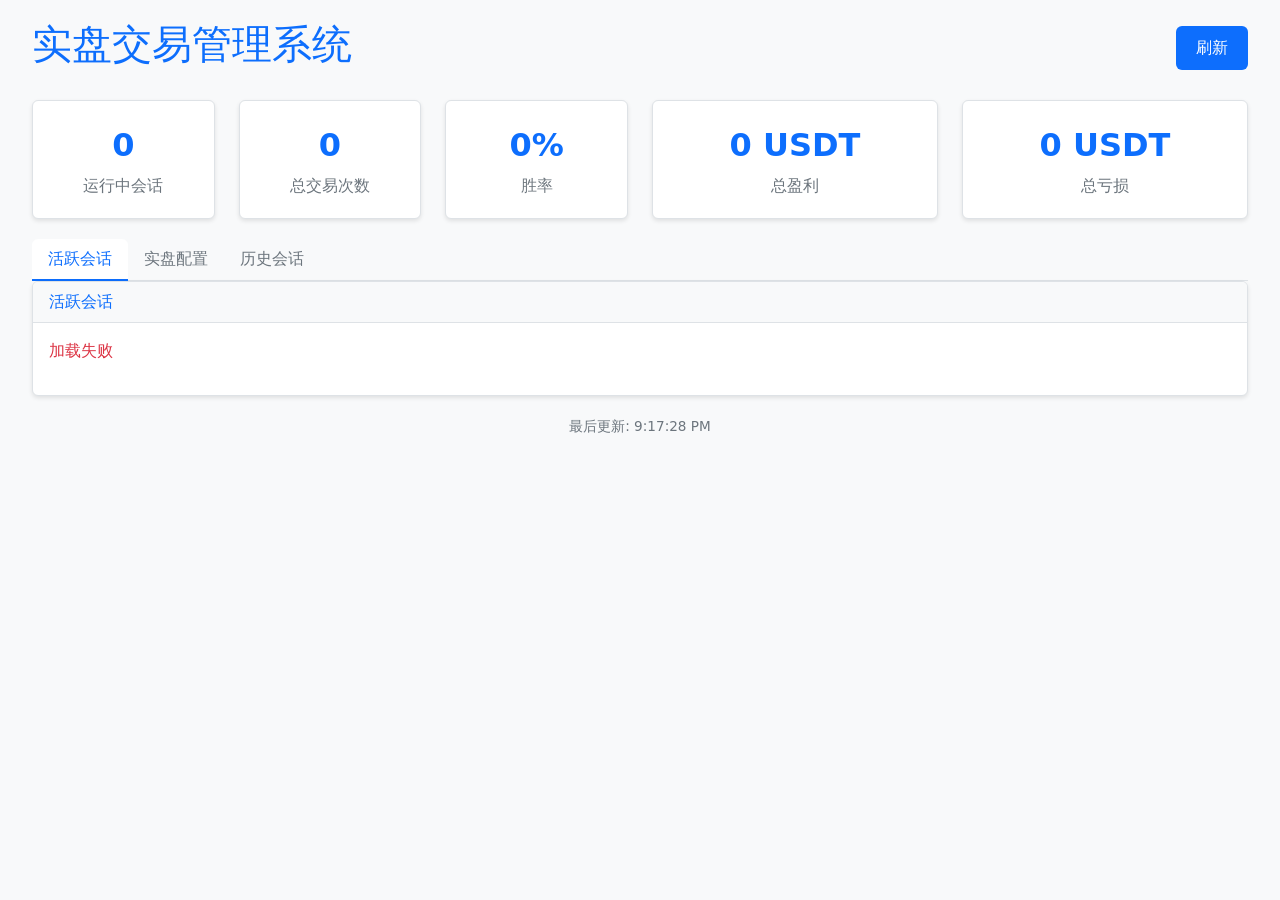
==== commit ebd691c3: "feat: 实盘交易功能增强 - Autofish_Order 新增 first_created_at, timeout_count 字段 - 优化 binance_live.py 交易逻辑 - 更新" ====
--- a/autofish_bot_v2/web/live/index.html
+++ b/autofish_bot_v2/web/live/index.html
@@ -124,6 +124,93 @@
         .action-btn-group .btn {
             margin-right: 5px;
         }
+        /* Market Timeline Styles */
+        .market-timeline {
+            position: relative;
+            padding: 10px 0;
+            max-height: 300px;
+            overflow-y: auto;
+        }
+        .market-timeline-item {
+            display: flex;
+            align-items: flex-start;
+            margin-bottom: 15px;
+            position: relative;
+        }
+        .market-timeline-item::before {
+            content: '';
+            position: absolute;
+            left: 15px;
+            top: 30px;
+            bottom: -15px;
+            width: 2px;
+            background: #dee2e6;
+        }
+        .market-timeline-item:last-child::before {
+            display: none;
+        }
+        .timeline-marker {
+            width: 30px;
+            height: 30px;
+            border-radius: 50%;
+            display: flex;
+            align-items: center;
+            justify-content: center;
+            font-size: 14px;
+            margin-right: 15px;
+            flex-shrink: 0;
+        }
+        .marker-close {
+            background: #0d6efd;
+            color: #fff;
+        }
+        .marker-breakthrough {
+            background: #ffc107;
+            color: #000;
+        }
+        .marker-periodic {
+            background: #6c757d;
+            color: #fff;
+        }
+        .timeline-content {
+            flex: 1;
+        }
+        .timeline-title {
+            font-weight: 600;
+            margin-bottom: 5px;
+        }
+        .timeline-time {
+            color: #6c757d;
+            font-size: 12px;
+        }
+        .timeline-details {
+            font-size: 13px;
+            margin-top: 5px;
+        }
+        .band-card {
+            background: #f8f9fa;
+            padding: 10px;
+            border-radius: 6px;
+            margin-top: 10px;
+        }
+        .band-values {
+            display: flex;
+            gap: 15px;
+            font-size: 12px;
+        }
+        .band-upper { color: #198754; }
+        .band-lower { color: #dc3545; }
+        .band-range { color: #0d6efd; }
+        .market-status-badge {
+            padding: 4px 8px;
+            border-radius: 4px;
+            font-size: 12px;
+            font-weight: 500;
+        }
+        .status-trending_up { background: #d4edda; color: #155724; }
+        .status-trending_down { background: #f8d7da; color: #721c24; }
+        .status-ranging { background: #fff3cd; color: #856404; }
+        .status-unknown { background: #e2e3e5; color: #383d41; }
     </style>
 </head>
 <body>
@@ -191,6 +278,19 @@
                         </div>
                     </div>
                 </div>
+
+                <!-- 可恢复会话 -->
+                <div class="card mt-3" id="recoverableCard" style="display: none;">
+                    <div class="card-header bg-warning text-dark">
+                        <span>⚠️ 可恢复会话</span>
+                        <small class="text-muted ms-2">(服务中断的会话)</small>
+                    </div>
+                    <div class="card-body">
+                        <div id="recoverableSessionsContent">
+                            <p class="text-muted">加载中...</p>
+                        </div>
+                    </div>
+                </div>
             </div>
 
             <!-- 实盘配置 -->
@@ -870,6 +970,7 @@
             await Promise.all([
                 loadStats(),
                 loadActiveSessions(),
+                loadRecoverableSessions(),
                 loadCases(),
                 loadSessions()
             ]);
@@ -1034,6 +1135,245 @@
             } catch (e) {
                 console.error('加载活跃会话失败:', e);
                 document.getElementById('activeSessionsContent').innerHTML = '<p class="text-danger">加载失败</p>';
+            }
+        }
+
+        // 加载可恢复会话
+        async function loadRecoverableSessions() {
+            try {
+                const response = await fetch(`${API_BASE}/traders/recoverable`);
+                const data = await response.json();
+
+                if (data.success && data.data && data.data.length > 0) {
+                    document.getElementById('recoverableCard').style.display = 'block';
+
+                    let html = '';
+                    for (const session of data.data) {
+                        // 解析各配置字段（session 启动时从 case 复制的配置快照）
+                        const parseField = (field) => {
+                            if (!field || field === '{}') return {};
+                            try {
+                                return typeof field === 'string' ? JSON.parse(field) : field;
+                            } catch(e) { return {}; }
+                        };
+
+                        // session 有独立的配置字段：amplitude, market, entry, timeout, capital
+                        const amplitude = parseField(session.amplitude);
+                        const market = parseField(session.market);
+                        const entry = parseField(session.entry);
+                        const capital = parseField(session.capital);
+
+                        // 从各字段提取配置值
+                        const leverage = amplitude.leverage || '-';
+                        const maxEntries = amplitude.max_entries || '-';
+                        const stopLoss = amplitude.stop_loss;
+                        const algorithm = market.algorithm || '-';
+                        const entryStrategy = entry.strategy || '-';
+                        const initialCapital = session.initial_capital || capital.total_amount_quote || '-';
+
+                        html += `
+                            <div class="card mb-2" style="border-left: 3px solid #ffc107;">
+                                <div class="card-body py-2">
+                                    <div class="row">
+                                        <div class="col-md-2">
+                                            <strong>${session.symbol || '-'}</strong>
+                                            <small class="text-muted d-block">Session ${session.id}</small>
+                                            <small class="text-muted d-block">${session.testnet ? '测试网' : '主网'}</small>
+                                        </div>
+                                        <div class="col-md-3">
+                                            <small class="text-muted">关联配置</small>
+                                            <div>
+                                                <a href="#" onclick="showCaseDetail(${session.case_id}); return false;" class="text-primary">
+                                                    Case #${session.case_id}: ${session.case_name || '-'}
+                                                </a>
+                                            </div>
+                                            <small class="text-muted">开始时间</small>
+                                            <div>${session.start_time || '-'}</div>
+                                        </div>
+                                        <div class="col-md-3">
+                                            <small class="text-muted">资金信息</small>
+                                            <div>初始: ${initialCapital} USDT</div>
+                                            <small class="text-muted">交易统计</small>
+                                            <div>
+                                                次数: ${session.total_trades || 0} |
+                                                盈亏: <span class="${(session.net_profit || 0) >= 0 ? 'text-success' : 'text-danger'}">${session.net_profit || 0} USDT</span>
+                                            </div>
+                                        </div>
+                                        <div class="col-md-2">
+                                            <small class="text-muted">配置摘要</small>
+                                            <div style="font-size: 12px;">
+                                                杠杆: ${leverage}x | 层级: ${maxEntries}
+                                            </div>
+                                            <div style="font-size: 12px;">
+                                                止损: ${stopLoss ? (stopLoss * 100).toFixed(0) + '%' : '-'}
+                                            </div>
+                                            <div style="font-size: 12px;">
+                                                行情: ${algorithm} | 入场: ${entryStrategy}
+                                            </div>
+                                        </div>
+                                        <div class="col-md-2">
+                                            <div class="d-flex flex-column gap-1">
+                                                <button class="btn btn-sm btn-warning" onclick="recoverSession(${session.id})">恢复交易</button>
+                                                <button class="btn btn-sm btn-outline-secondary" onclick="showRecoverableDetail(${session.id})">会话详情</button>
+                                                <button class="btn btn-sm btn-outline-danger" onclick="deleteRecoverableSession(${session.id})">删除会话</button>
+                                            </div>
+                                        </div>
+                                    </div>
+                                </div>
+                            </div>
+                        `;
+                    }
+
+                    html += '<small class="text-muted">⚠️ 这些会话在服务中断时正在运行，恢复后将从中断点继续交易。</small>';
+                    document.getElementById('recoverableSessionsContent').innerHTML = html;
+                } else {
+                    document.getElementById('recoverableCard').style.display = 'none';
+                }
+            } catch (e) {
+                console.error('加载可恢复会话失败:', e);
+                document.getElementById('recoverableCard').style.display = 'none';
+            }
+        }
+
+        // 显示可恢复会话详情
+        async function showRecoverableDetail(sessionId) {
+            try {
+                const response = await fetch(`${API_BASE}/live-sessions/${sessionId}`);
+                const data = await response.json();
+                if (data.success) {
+                    const session = data.data;
+
+                    // 解析各配置字段（session 启动时从 case 复制的配置快照）
+                    const parseField = (field) => {
+                        if (!field || field === '{}') return {};
+                        try {
+                            return typeof field === 'string' ? JSON.parse(field) : field;
+                        } catch(e) { return {}; }
+                    };
+
+                    // session 有独立的配置字段：amplitude, market, entry, timeout, capital
+                    const amplitude = parseField(session.amplitude);
+                    const market = parseField(session.market);
+                    const entry = parseField(session.entry);
+                    const timeout = parseField(session.timeout);
+                    const capital = parseField(session.capital);
+
+                    // 构建类似 caseData 的结构，用于 buildCliConfig
+                    const caseData = {
+                        symbol: session.symbol,
+                        testnet: session.testnet,
+                        amplitude: amplitude,
+                        market: market,
+                        entry: entry,
+                        timeout: timeout,
+                        capital: capital
+                    };
+
+                    // 构建 CLI 可用的层级配置
+                    const cliConfig = buildCliConfig(caseData);
+
+                    // 从各字段提取配置值
+                    const leverage = amplitude.leverage || '-';
+                    const maxEntries = amplitude.max_entries || '-';
+                    const stopLoss = amplitude.stop_loss;
+                    const exitProfit = amplitude.exit_profit;
+                    const algorithm = market.algorithm || '-';
+                    const entryStrategy = entry.strategy || '-';
+                    const initialCapital = session.initial_capital || capital.total_amount_quote || '-';
+
+                    let html = `
+                        <div class="row">
+                            <div class="col-md-6">
+                                <h6>会话信息</h6>
+                                <table class="table table-sm">
+                                    <tr><td>Session ID</td><td>${session.id}</td></tr>
+                                    <tr><td>交易对</td><td>${session.symbol}</td></tr>
+                                    <tr><td>状态</td><td>${getStatusBadge('stopped')}</td></tr>
+                                    <tr><td>开始时间</td><td>${session.start_time || '-'}</td></tr>
+                                    <tr><td>初始资金</td><td>${initialCapital} USDT</td></tr>
+                                    <tr><td>交易次数</td><td>${session.total_trades || 0}</td></tr>
+                                    <tr><td>净盈亏</td><td class="${(session.net_profit || 0) >= 0 ? 'text-success' : 'text-danger'}">${session.net_profit || 0} USDT</td></tr>
+                                </table>
+                            </div>
+                            <div class="col-md-6">
+                                <h6>配置摘要</h6>
+                                <table class="table table-sm">
+                                    <tr><td>杠杆</td><td>${leverage}x</td></tr>
+                                    <tr><td>最大层级</td><td>${maxEntries}</td></tr>
+                                    <tr><td>止损比例</td><td>${stopLoss ? (stopLoss * 100).toFixed(0) + '%' : '-'}</td></tr>
+                                    <tr><td>止盈比例</td><td>${exitProfit ? (exitProfit * 100).toFixed(1) + '%' : '-'}</td></tr>
+                                    <tr><td>行情算法</td><td>${algorithm}</td></tr>
+                                    <tr><td>入场策略</td><td>${entryStrategy}</td></tr>
+                                </table>
+                            </div>
+                        </div>
+                        <hr>
+                        <div class="row">
+                            <div class="col-12">
+                                <h6>CLI 配置 JSON <button class="btn btn-sm btn-outline-primary" onclick="copyRecoverableConfig(${sessionId})">复制</button></h6>
+                                <pre class="bg-light p-2" style="max-height: 300px; overflow-y: auto; font-size: 11px;">${JSON.stringify(cliConfig, null, 2)}</pre>
+                            </div>
+                        </div>
+                    `;
+
+                    document.getElementById('sessionModalContent').innerHTML = html;
+                    new bootstrap.Modal(document.getElementById('sessionModal')).show();
+                }
+            } catch (e) {
+                console.error('加载会话详情失败:', e);
+            }
+        }
+
+        function copyRecoverableConfig(sessionId) {
+            // 从模态框中获取配置
+            const pre = document.querySelector('#sessionModalContent pre');
+            if (pre) {
+                navigator.clipboard.writeText(pre.textContent);
+                alert('配置已复制到剪贴板');
+            }
+        }
+
+        // 恢复中断的会话
+        async function recoverSession(sessionId) {
+            if (!confirm(`确定要恢复会话 ${sessionId} 吗？\n\n这将从中断点继续交易，订单状态会与交易所同步。`)) return;
+
+            try {
+                const response = await fetch(`${API_BASE}/traders/recover/${sessionId}`, {
+                    method: 'POST'
+                });
+                const result = await response.json();
+
+                if (result.success) {
+                    alert(`会话已恢复! Session ID: ${result.data.session_id}`);
+                    loadActiveSessions();
+                } else {
+                    showError('恢复失败', result.error);
+                }
+            } catch (e) {
+                console.error('恢复会话失败:', e);
+                showError('恢复失败', e.message);
+            }
+        }
+
+        // 删除可恢复会话
+        async function deleteRecoverableSession(sessionId) {
+            if (!confirm(`确定要删除会话 ${sessionId} 吗？\n\n删除后将无法恢复此会话的交易状态。`)) return;
+
+            try {
+                const response = await fetch(`${API_BASE}/live-sessions/${sessionId}`, {
+                    method: 'DELETE'
+                });
+                const result = await response.json();
+
+                if (result.success) {
+                    alert('会话已删除');
+                    loadRecoverableSessions();
+                } else {
+                    showError('删除失败', result.error);
+                }
+            } catch (e) {
+                console.error('删除会话失败:', e);
+                showError('删除失败', e.message);
             }
         }
 
@@ -1789,6 +2129,23 @@
                     currentCaseDetail = data.data;
                     const caseData = data.data;
 
+                    // 解析 JSON 字符串字段
+                    if (typeof caseData.amplitude === 'string') {
+                        caseData.amplitude = JSON.parse(caseData.amplitude);
+                    }
+                    if (typeof caseData.capital === 'string') {
+                        caseData.capital = JSON.parse(caseData.capital);
+                    }
+                    if (typeof caseData.market === 'string') {
+                        caseData.market = JSON.parse(caseData.market);
+                    }
+                    if (typeof caseData.entry === 'string') {
+                        caseData.entry = JSON.parse(caseData.entry);
+                    }
+                    if (typeof caseData.timeout === 'string') {
+                        caseData.timeout = JSON.parse(caseData.timeout);
+                    }
+
                     // 构建 CLI 可用的完整配置
                     const cliConfig = buildCliConfig(caseData);
 
@@ -1825,6 +2182,9 @@
                                     <tr><td>最大层级</td><td>${caseData.amplitude?.max_entries || '-'}</td></tr>
                                     <tr><td>网格间距</td><td>${caseData.amplitude?.grid_spacing || '-'}</td></tr>
                                     <tr><td>止盈比例</td><td>${caseData.amplitude?.exit_profit || '-'}</td></tr>
+                                    ${caseData.amplitude?.weights ? `
+                                    <tr><td>权重</td><td><pre style="font-size: 11px; margin: 0; white-space: pre-wrap; word-break: break-all;">${caseData.amplitude.weights}</pre></td></tr>
+                                    ` : ''}
                                 </table>
                             </div>
                         </div>
@@ -1836,12 +2196,24 @@
                                     <tr><td>算法</td><td>${caseData.market?.algorithm || '-'}</td></tr>
                                     <tr><td>交易状态</td><td>${(caseData.market?.trading_statuses || []).join(', ') || '-'}</td></tr>
                                 </table>
+                                ${caseData.market?.dual_thrust ? `
+                                <details class="mt-1">
+                                    <summary class="text-muted" style="cursor: pointer; font-size: 12px;">Dual Thrust 参数</summary>
+                                    <pre style="font-size: 11px; margin: 5px 0; white-space: pre-wrap;">${JSON.stringify(caseData.market.dual_thrust, null, 2)}</pre>
+                                </details>
+                                ` : ''}
                             </div>
                             <div class="col-md-6">
                                 <h6>入场策略</h6>
                                 <table class="table table-sm">
                                     <tr><td>策略</td><td>${caseData.entry?.strategy || '-'}</td></tr>
                                 </table>
+                                ${caseData.entry?.atr ? `
+                                <details class="mt-1">
+                                    <summary class="text-muted" style="cursor: pointer; font-size: 12px;">ATR 参数</summary>
+                                    <pre style="font-size: 11px; margin: 5px 0; white-space: pre-wrap;">${JSON.stringify(caseData.entry.atr, null, 2)}</pre>
+                                </details>
+                                ` : ''}
                             </div>
                         </div>
                         <hr>
@@ -1861,6 +2233,14 @@
                                     <tr><td>提现阈值</td><td>${withdrawThreshold}</td></tr>
                                     <tr><td>保留金额</td><td>${withdrawRetain}</td></tr>
                                 </table>
+                                ${caseData.capital?.fuli || caseData.capital?.jijin || caseData.capital?.baoshou || caseData.capital?.wenjian ? `
+                                <details class="mt-1">
+                                    <summary class="text-muted" style="cursor: pointer; font-size: 12px;">策略参数</summary>
+                                    <pre style="font-size: 11px; margin: 5px 0; white-space: pre-wrap;">${JSON.stringify(
+                                        caseData.capital?.fuli || caseData.capital?.jijin || caseData.capital?.baoshou || caseData.capital?.wenjian, null, 2
+                                    )}</pre>
+                                </details>
+                                ` : ''}
                             </div>
                         </div>
                         <hr>
@@ -2176,6 +2556,99 @@
             }
         }
 
+        // 构建行情时间线 HTML
+        function buildMarketTimelineHtml(market) {
+            if (!market || (!market.results && !market.bands)) {
+                return '';
+            }
+
+            const caseInfo = market.case;
+            const results = market.results || [];
+            const bands = market.bands || [];
+
+            // 获取最新轨道
+            const latestBand = bands.length > 0 ? bands[0] : null;
+
+            // 状态徽章
+            function getMarketStatusBadge(status) {
+                const labels = {
+                    'trending_up': '上涨趋势',
+                    'trending_down': '下跌趋势',
+                    'ranging': '震荡',
+                    'unknown': '未知'
+                };
+                return `<span class="market-status-badge status-${status}">${labels[status] || status}</span>`;
+            }
+
+            // 事件类型图标
+            function getEventMarker(eventType) {
+                if (eventType === 'daily_close') {
+                    return '<span class="timeline-marker marker-close">📊</span>';
+                } else if (eventType === 'breakthrough') {
+                    return '<span class="timeline-marker marker-breakthrough">⚡</span>';
+                }
+                return '<span class="timeline-marker marker-periodic">●</span>';
+            }
+
+            // 事件类型标题
+            function getEventTitle(eventType, status) {
+                if (eventType === 'daily_close') {
+                    return '日线收盘 - 轨道更新';
+                } else if (eventType === 'breakthrough') {
+                    const statusLabels = {
+                        'trending_up': '突破上轨',
+                        'trending_down': '跌破下轨'
+                    };
+                    return statusLabels[status] || '状态突破';
+                }
+                return '行情检测';
+            }
+
+            let timelineItems = '';
+            if (results.length > 0) {
+                timelineItems = results.slice(0, 20).map(r => `
+                    <div class="market-timeline-item">
+                        ${getEventMarker(r.event_type || 'periodic')}
+                        <div class="timeline-content">
+                            <div class="timeline-title">
+                                ${getEventTitle(r.event_type || 'periodic', r.market_status)}
+                                ${getMarketStatusBadge(r.market_status)}
+                            </div>
+                            <div class="timeline-time">${r.check_time || '-'}</div>
+                            <div class="timeline-details">
+                                ${r.reason || ''}
+                            </div>
+                        </div>
+                    </div>
+                `).join('');
+            } else {
+                timelineItems = '<p class="text-muted">暂无行情检测记录</p>';
+            }
+
+            let bandInfo = '';
+            if (latestBand) {
+                bandInfo = `
+                    <div class="band-card">
+                        <strong>当前轨道</strong> (${latestBand.kline_date || '-'})
+                        <div class="band-values">
+                            <span class="band-upper">上轨: ${formatNumber(latestBand.upper_band)}</span>
+                            <span class="band-lower">下轨: ${formatNumber(latestBand.lower_band)}</span>
+                            <span class="band-range">Range: ${formatNumber(latestBand.range_value)}</span>
+                        </div>
+                    </div>
+                `;
+            }
+
+            return `
+                <hr>
+                <h6>📈 行情时间线 ${caseInfo ? `(${caseInfo.algorithm})` : ''}</h6>
+                ${bandInfo}
+                <div class="market-timeline">
+                    ${timelineItems}
+                </div>
+            `;
+        }
+
         // 确认删除会话（显示数据统计）
         async function confirmDeleteSession(sessionId) {
             try {
@@ -2259,6 +2732,113 @@
                     const tradesResp = await fetch(`${API_BASE}/live-sessions/${sessionId}/trades`);
                     const tradesData = await tradesResp.json();
                     const trades = tradesData.data || [];
+
+                    // 获取统计指标
+                    const metricsResp = await fetch(`${API_BASE}/live-sessions/${sessionId}/metrics`);
+                    const metricsData = await metricsResp.json();
+                    const metrics = metricsData.success ? metricsData.data : null;
+
+                    // 获取行情数据
+                    const marketResp = await fetch(`${API_BASE}/live-sessions/${sessionId}/market`);
+                    const marketData = await marketResp.json();
+                    const market = marketData.success ? marketData.data : null;
+
+                    // 格式化时间（分钟转小时/分钟）
+                    function formatDuration(minutes) {
+                        if (!minutes || minutes === 0) return '-';
+                        const hours = Math.floor(minutes / 60);
+                        const mins = Math.round(minutes % 60);
+                        if (hours > 0) {
+                            return `${hours}小时${mins > 0 ? mins + '分钟' : ''}`;
+                        }
+                        return `${mins}分钟`;
+                    }
+
+                    let metricsHtml = '';
+                    if (metrics) {
+                        metricsHtml = `
+                            <hr>
+                            <h6>📊 统计指标</h6>
+                            <div class="row">
+                                <div class="col-md-3">
+                                    <table class="table table-sm table-bordered">
+                                        <thead class="table-light"><tr><th colspan="2">累计执行时间</th></tr></thead>
+                                        <tbody>
+                                            <tr><td>平均</td><td>${formatDuration(metrics.avg_execution_time)}</td></tr>
+                                            <tr><td>最短</td><td>${formatDuration(metrics.min_execution_time)}</td></tr>
+                                            <tr><td>最长</td><td>${formatDuration(metrics.max_execution_time)}</td></tr>
+                                        </tbody>
+                                    </table>
+                                    <small class="text-muted">从首次挂单到成交</small>
+                                </div>
+                                <div class="col-md-3">
+                                    <table class="table table-sm table-bordered">
+                                        <thead class="table-light"><tr><th colspan="2">单次执行时间</th></tr></thead>
+                                        <tbody>
+                                            <tr><td>平均</td><td>${formatDuration(metrics.avg_single_execution_time)}</td></tr>
+                                            <tr><td>最短</td><td>${formatDuration(metrics.min_single_execution_time)}</td></tr>
+                                            <tr><td>最长</td><td>${formatDuration(metrics.max_single_execution_time)}</td></tr>
+                                        </tbody>
+                                    </table>
+                                    <small class="text-muted">从最近挂单到成交</small>
+                                </div>
+                                <div class="col-md-3">
+                                    <table class="table table-sm table-bordered">
+                                        <thead class="table-light"><tr><th colspan="2">持仓时间统计</th></tr></thead>
+                                        <tbody>
+                                            <tr><td>平均持仓</td><td>${formatDuration(metrics.avg_holding_time)}</td></tr>
+                                            <tr><td>最短持仓</td><td>${formatDuration(metrics.min_holding_time)}</td></tr>
+                                            <tr><td>最长持仓</td><td>${formatDuration(metrics.max_holding_time)}</td></tr>
+                                        </tbody>
+                                    </table>
+                                </div>
+                                <div class="col-md-3">
+                                    <table class="table table-sm table-bordered">
+                                        <thead class="table-light"><tr><th colspan="2">盈亏分布统计</th></tr></thead>
+                                        <tbody>
+                                            <tr><td>单笔最大盈利</td><td class="text-success">+${formatCurrency(metrics.max_profit_trade)}</td></tr>
+                                            <tr><td>单笔最大亏损</td><td class="text-danger">${formatCurrency(metrics.max_loss_trade)}</td></tr>
+                                            <tr><td>盈亏比</td><td>${metrics.profit_factor ? metrics.profit_factor.toFixed(2) : '-'}</td></tr>
+                                        </tbody>
+                                    </table>
+                                </div>
+                            </div>
+                            <div class="row mt-2">
+                                <div class="col-md-4">
+                                    <table class="table table-sm table-bordered">
+                                        <thead class="table-light"><tr><th colspan="2">交易统计</th></tr></thead>
+                                        <tbody>
+                                            <tr><td>止盈触发</td><td>${metrics.tp_trigger_count || 0} 次</td></tr>
+                                            <tr><td>止损触发</td><td>${metrics.sl_trigger_count || 0} 次</td></tr>
+                                            <tr><td>补单次数</td><td>${metrics.supplement_count || 0} 次</td></tr>
+                                        </tbody>
+                                    </table>
+                                </div>
+                                <div class="col-md-4">
+                                    <table class="table table-sm table-bordered">
+                                        <thead class="table-light"><tr><th colspan="2">超时统计</th></tr></thead>
+                                        <tbody>
+                                            <tr><td>超时重挂总数</td><td>${metrics.timeout_refresh_count || 0} 次</td></tr>
+                                            <tr><td>有超时的订单</td><td>${metrics.orders_with_timeout || 0} 笔</td></tr>
+                                            <tr><td>平均超时次数</td><td>${(metrics.avg_timeout_count || 0).toFixed(2)} 次</td></tr>
+                                            <tr><td>最大超时次数</td><td>${metrics.max_timeout_count || 0} 次</td></tr>
+                                        </tbody>
+                                    </table>
+                                </div>
+                                <div class="col-md-4">
+                                    <table class="table table-sm table-bordered">
+                                        <thead class="table-light"><tr><th colspan="2">层级与时间</th></tr></thead>
+                                        <tbody>
+                                            <tr><td>完成轮次</td><td>${metrics.order_group_count || 0}</td></tr>
+                                            <tr><td>最大层级</td><td>${metrics.max_level_reached || 0}</td></tr>
+                                            <tr><td>运行时长</td><td>${formatDuration(metrics.total_runtime_minutes)}</td></tr>
+                                            <tr><td>暂停时长</td><td>${formatDuration(metrics.paused_time_minutes)}</td></tr>
+                                        </tbody>
+                                    </table>
+                                </div>
+                            </div>
+                        `;
+                    }
 
                     let html = `
                         <div class="row">
@@ -2312,6 +2892,11 @@
                                 </tbody>
                             </table>
                         </div>
+
+                        <!-- 行情时间线 -->
+                        ${buildMarketTimelineHtml(market)}
+
+                        ${metricsHtml}
                     `;
 
                     document.getElementById('sessionModalContent').innerHTML = html;
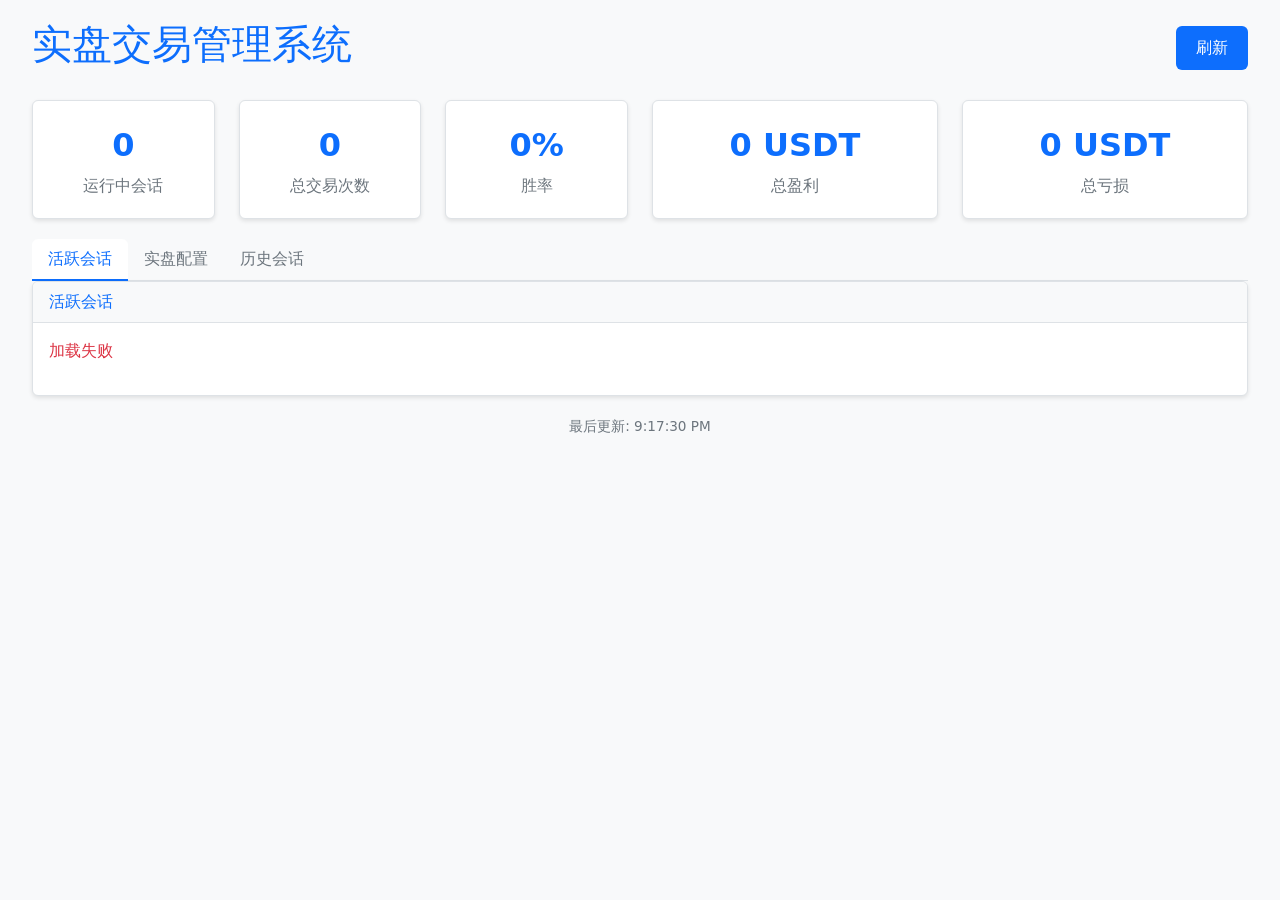
==== commit 41fb4db9: "feat: 日志改进与 UI 增强 1. binance_live.py 日志改进:    - 添加订单创建日志 (入场价、止盈止损价、数量、金额)    - 添加订单状态变更日志 (pending-" ====
--- a/autofish_bot_v2/web/live/index.html
+++ b/autofish_bot_v2/web/live/index.html
@@ -1078,7 +1078,21 @@
                     for (const session of sessions) {
                         const trader = traderMap.get(session.id) || {};
                         const isPaused = trader.paused || false;
+                        const wsConnected = trader.ws_connected || false;
+                        const marketStatus = trader.current_market_status || null;
                         const statusBadge = getStatusBadge('running', isPaused, true);
+
+                        // 市场状态徽章
+                        const marketStatusMap = {
+                            'trending_up': { text: '上涨趋势', cls: 'status-active' },
+                            'trending_down': { text: '下跌趋势', cls: 'status-error' },
+                            'ranging': { text: '震荡区间', cls: 'status-paused' },
+                            'unknown': { text: '未知', cls: 'status-stopped' }
+                        };
+                        const msInfo = marketStatusMap[marketStatus] || marketStatusMap['unknown'];
+                        const marketStatusBadge = marketStatus ?
+                            `<span class="status-badge ${msInfo.cls}">${msInfo.text}</span>` :
+                            '<span class="text-muted">-</span>';
 
                         // 获取订单和状态
                         const ordersResp = await fetch(`${API_BASE}/live-sessions/${session.id}/orders`);
@@ -1094,12 +1108,24 @@
                                 <div class="card trader-card">
                                     <div class="card-header d-flex justify-content-between">
                                         <span>${session.symbol} <small class="text-muted">(Session ${session.id})</small></span>
-                                        ${statusBadge}
+                                        <div>
+                                            ${statusBadge}
+                                            ${wsConnected ? '<span class="status-badge status-running" style="margin-left:4px;">WS已连接</span>' : '<span class="status-badge status-stopped" style="margin-left:4px;">WS断开</span>'}
+                                        </div>
                                     </div>
                                     <div class="card-body">
-                                        <p><strong>开始时间:</strong> ${session.start_time || '-'}</p>
-                                        <p><strong>Base Price:</strong> ${state.base_price || '-'}</p>
-                                        <p><strong>Group ID:</strong> ${state.group_id || 0}</p>
+                                        <div class="row mb-2">
+                                            <div class="col-md-6">
+                                                <p class="mb-1"><strong>开始时间:</strong> ${session.start_time || '-'}</p>
+                                                <p class="mb-1"><strong>Base Price:</strong> ${state.base_price || '-'}</p>
+                                                <p class="mb-0"><strong>Group ID:</strong> ${state.group_id || 0}</p>
+                                            </div>
+                                            <div class="col-md-6">
+                                                <p class="mb-1"><strong>市场状态:</strong> ${marketStatusBadge}</p>
+                                                <p class="mb-1"><strong>持仓订单:</strong> ${trader.active_orders || 0}</p>
+                                                <p class="mb-0"><strong>挂单中:</strong> ${trader.pending_orders || 0}</p>
+                                            </div>
+                                        </div>
                                         <h6>当前订单:</h6>
                                         <table class="table table-sm">
                                             <thead>
@@ -1118,6 +1144,7 @@
                                             </tbody>
                                         </table>
                                         <div class="action-btn-group mt-2">
+                                            <button class="btn btn-sm btn-outline-info" onclick="showSession(${session.id})">详情</button>
                                             ${isPaused ?
                                                 `<button class="btn btn-sm btn-outline-success" onclick="resumeTrader(${session.id})">恢复</button>` :
                                                 `<button class="btn btn-sm btn-outline-warning" onclick="pauseTrader(${session.id})">暂停</button>`
@@ -1346,6 +1373,7 @@
                 if (result.success) {
                     alert(`会话已恢复! Session ID: ${result.data.session_id}`);
                     loadActiveSessions();
+                    loadRecoverableSessions();  // 刷新可恢复会话列表
                 } else {
                     showError('恢复失败', result.error);
                 }
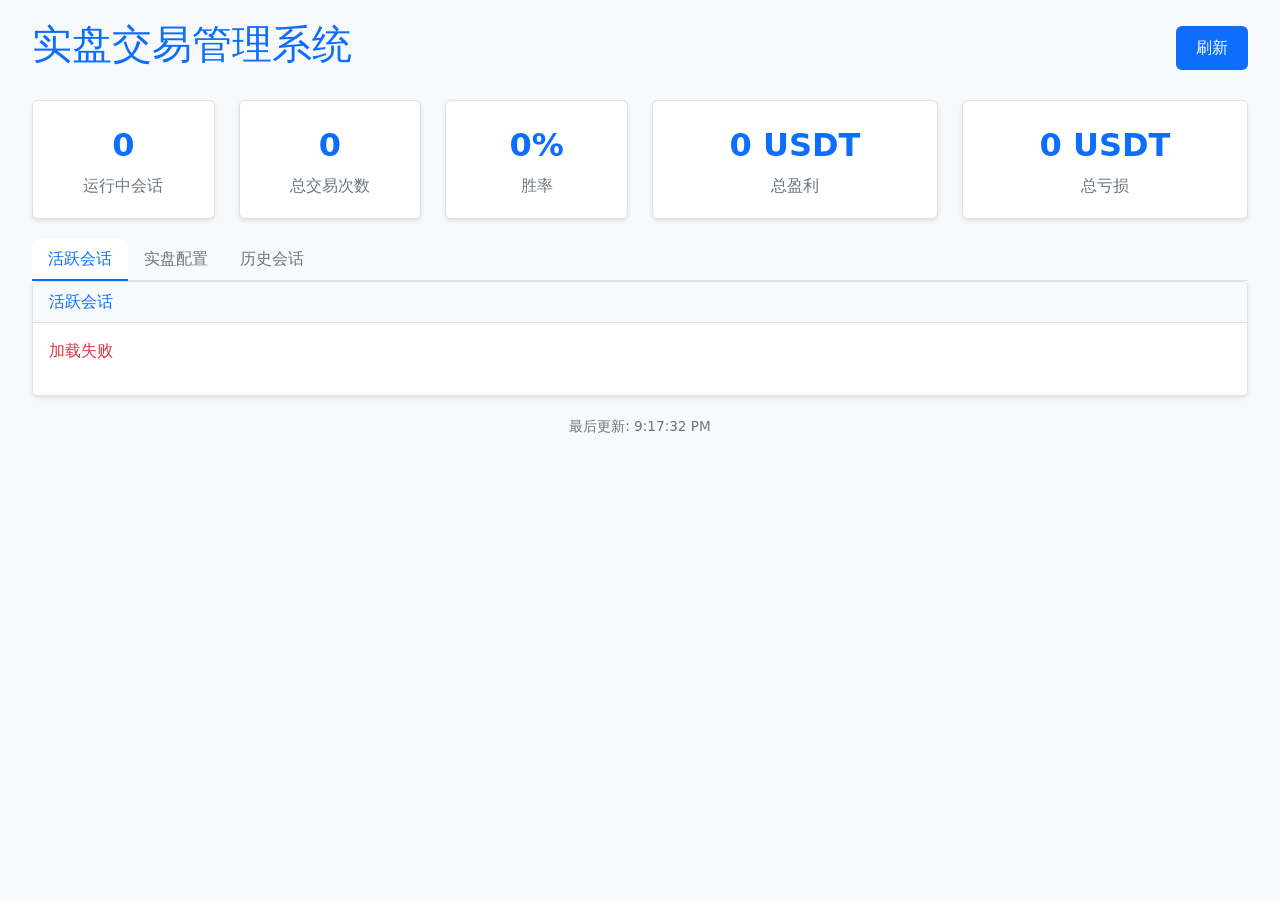
==== commit be0dae82: "feat: A1 超时重挂优化与文档完善 1. A1 超时重挂优化    - 新增价格差异阈值评估 (min_refresh_price_diff)    - 新增最大超时次数限制 (max_time" ====
--- a/autofish_bot_v2/web/live/index.html
+++ b/autofish_bot_v2/web/live/index.html
@@ -670,9 +670,19 @@
                             <!-- 超时参数 -->
                             <div class="tab-pane fade" id="timeout-tab-pane" role="tabpanel">
                                 <div class="row mb-3">
-                                    <div class="col-md-6">
+                                    <div class="col-md-4">
                                         <label class="form-label">A1超时时间(分钟，0表示不超时)</label>
                                         <input type="number" class="form-control" id="formA1Timeout" value="0" min="0">
+                                    </div>
+                                    <div class="col-md-4">
+                                        <label class="form-label">最小重挂价格差异(%)</label>
+                                        <input type="number" class="form-control" id="formMinRefreshPriceDiff" value="1.67" min="0" max="10" step="0.01">
+                                        <small class="text-muted">新入场价与旧入场价差异超过此值才重挂，默认1.67%</small>
+                                    </div>
+                                    <div class="col-md-4">
+                                        <label class="form-label">最大超时次数(0表示不限制)</label>
+                                        <input type="number" class="form-control" id="formMaxTimeoutCount" value="10" min="0" max="100">
+                                        <small class="text-muted">超过此次数后停止重挂</small>
                                     </div>
                                 </div>
                             </div>
@@ -1118,7 +1128,7 @@
                                             <div class="col-md-6">
                                                 <p class="mb-1"><strong>开始时间:</strong> ${session.start_time || '-'}</p>
                                                 <p class="mb-1"><strong>Base Price:</strong> ${state.base_price || '-'}</p>
-                                                <p class="mb-0"><strong>Group ID:</strong> ${state.group_id || 0}</p>
+                                                <p class="mb-0"><strong>Group ID:</strong> ${state.group_id || session.group_id || 0}</p>
                                             </div>
                                             <div class="col-md-6">
                                                 <p class="mb-1"><strong>市场状态:</strong> ${marketStatusBadge}</p>
@@ -1129,11 +1139,12 @@
                                         <h6>当前订单:</h6>
                                         <table class="table table-sm">
                                             <thead>
-                                                <tr><th>层级</th><th>状态</th><th>入场价</th><th>止盈价</th><th>止损价</th></tr>
+                                                <tr><th>Group ID</th><th>层级</th><th>状态</th><th>入场价</th><th>止盈价</th><th>止损价</th></tr>
                                             </thead>
                                             <tbody>
                                                 ${orders.map(o => `
                                                     <tr>
+                                                        <td>${o.group_id || '-'}</td>
                                                         <td>${getLevelBadge(o.level)}</td>
                                                         <td><span class="state-${o.state}">${o.state}</span></td>
                                                         <td>${formatNumber(o.entry_price)}</td>
@@ -1600,6 +1611,8 @@
         function applyTimeoutDefaults() {
             const timeoutDef = strategyDefinitions.timeout?.params || {};
             setFieldDefaults('formA1Timeout', timeoutDef.a1_timeout_minutes, 30);
+            setFieldDefaults('formMinRefreshPriceDiff', timeoutDef.min_refresh_price_diff ? (timeoutDef.min_refresh_price_diff.default * 100) : 1.67);
+            setFieldDefaults('formMaxTimeoutCount', timeoutDef.max_timeout_count, 10);
         }
 
         // 应用资金池参数默认值和验证属性
@@ -1673,6 +1686,8 @@
             // 验证超时参数
             const timeoutDef = strategyDefinitions.timeout?.params || {};
             errors.push(...validateParam('a1_timeout_minutes', formData.timeout.a1_timeout_minutes, timeoutDef.a1_timeout_minutes));
+            errors.push(...validateParam('min_refresh_price_diff', formData.timeout.min_refresh_price_diff, timeoutDef.min_refresh_price_diff));
+            errors.push(...validateParam('max_timeout_count', formData.timeout.max_timeout_count, timeoutDef.max_timeout_count));
 
             // 验证资金池策略参数
             const capitalStrategy = formData.capital.strategy;
@@ -1991,7 +2006,9 @@
                 },
                 entry: entryConfig,
                 timeout: {
-                    a1_timeout_minutes: parseInt(document.getElementById('formA1Timeout').value)
+                    a1_timeout_minutes: parseInt(document.getElementById('formA1Timeout').value),
+                    min_refresh_price_diff: parseFloat(document.getElementById('formMinRefreshPriceDiff').value) / 100,  // 转换为小数
+                    max_timeout_count: parseInt(document.getElementById('formMaxTimeoutCount').value)
                 },
                 capital: {
                     total_amount_quote: parseFloat(document.getElementById('formTotalAmount').value) || 10000,
@@ -2129,6 +2146,8 @@
             // 超时参数
             const timeout = caseData.timeout || {};
             document.getElementById('formA1Timeout').value = timeout.a1_timeout_minutes || 30;
+            document.getElementById('formMinRefreshPriceDiff').value = (timeout.min_refresh_price_diff || 0.0167) * 100;  // 转换为百分比
+            document.getElementById('formMaxTimeoutCount').value = timeout.max_timeout_count || 10;
 
             // 资金池参数 - 从 capital 读取
             const capital = caseData.capital || {};
@@ -2250,6 +2269,8 @@
                                 <h6>超时参数</h6>
                                 <table class="table table-sm">
                                     <tr><td>A1超时</td><td>${caseData.timeout?.a1_timeout_minutes || 0} 分钟</td></tr>
+                                    <tr><td>最小重挂差异</td><td>${((caseData.timeout?.min_refresh_price_diff || 0.0167) * 100).toFixed(2)}%</td></tr>
+                                    <tr><td>最大超时次数</td><td>${caseData.timeout?.max_timeout_count || 10} 次</td></tr>
                                 </table>
                             </div>
                             <div class="col-md-6">
@@ -2306,7 +2327,9 @@
                 market: buildMarketConfig(caseData.market),
                 entry: buildEntryConfig(caseData.entry),
                 timeout: {
-                    a1_timeout_minutes: caseData.timeout?.a1_timeout_minutes || 0
+                    a1_timeout_minutes: caseData.timeout?.a1_timeout_minutes || 0,
+                    min_refresh_price_diff: caseData.timeout?.min_refresh_price_diff || 0.0167,
+                    max_timeout_count: caseData.timeout?.max_timeout_count || 10
                 },
                 capital: buildCapitalConfig(caseData.capital)
             };
@@ -2847,6 +2870,7 @@
                                         <thead class="table-light"><tr><th colspan="2">超时统计</th></tr></thead>
                                         <tbody>
                                             <tr><td>超时重挂总数</td><td>${metrics.timeout_refresh_count || 0} 次</td></tr>
+                                            <tr><td>跳过重挂次数</td><td>${metrics.skipped_refresh_count || 0} 次</td></tr>
                                             <tr><td>有超时的订单</td><td>${metrics.orders_with_timeout || 0} 笔</td></tr>
                                             <tr><td>平均超时次数</td><td>${(metrics.avg_timeout_count || 0).toFixed(2)} 次</td></tr>
                                             <tr><td>最大超时次数</td><td>${metrics.max_timeout_count || 0} 次</td></tr>
@@ -2887,10 +2911,11 @@
                                 <h6>订单列表</h6>
                                 <div style="max-height: 200px; overflow-y: auto;">
                                     <table class="table table-sm">
-                                        <thead><tr><th>层级</th><th>状态</th><th>入场价</th><th>盈亏</th></tr></thead>
+                                        <thead><tr><th>Group ID</th><th>层级</th><th>状态</th><th>入场价</th><th>盈亏</th></tr></thead>
                                         <tbody>
                                             ${orders.map(o => `
                                                 <tr>
+                                                    <td>${o.group_id || '-'}</td>
                                                     <td>${getLevelBadge(o.level)}</td>
                                                     <td><span class="state-${o.state}">${o.state}</span></td>
                                                     <td>${formatNumber(o.entry_price)}</td>
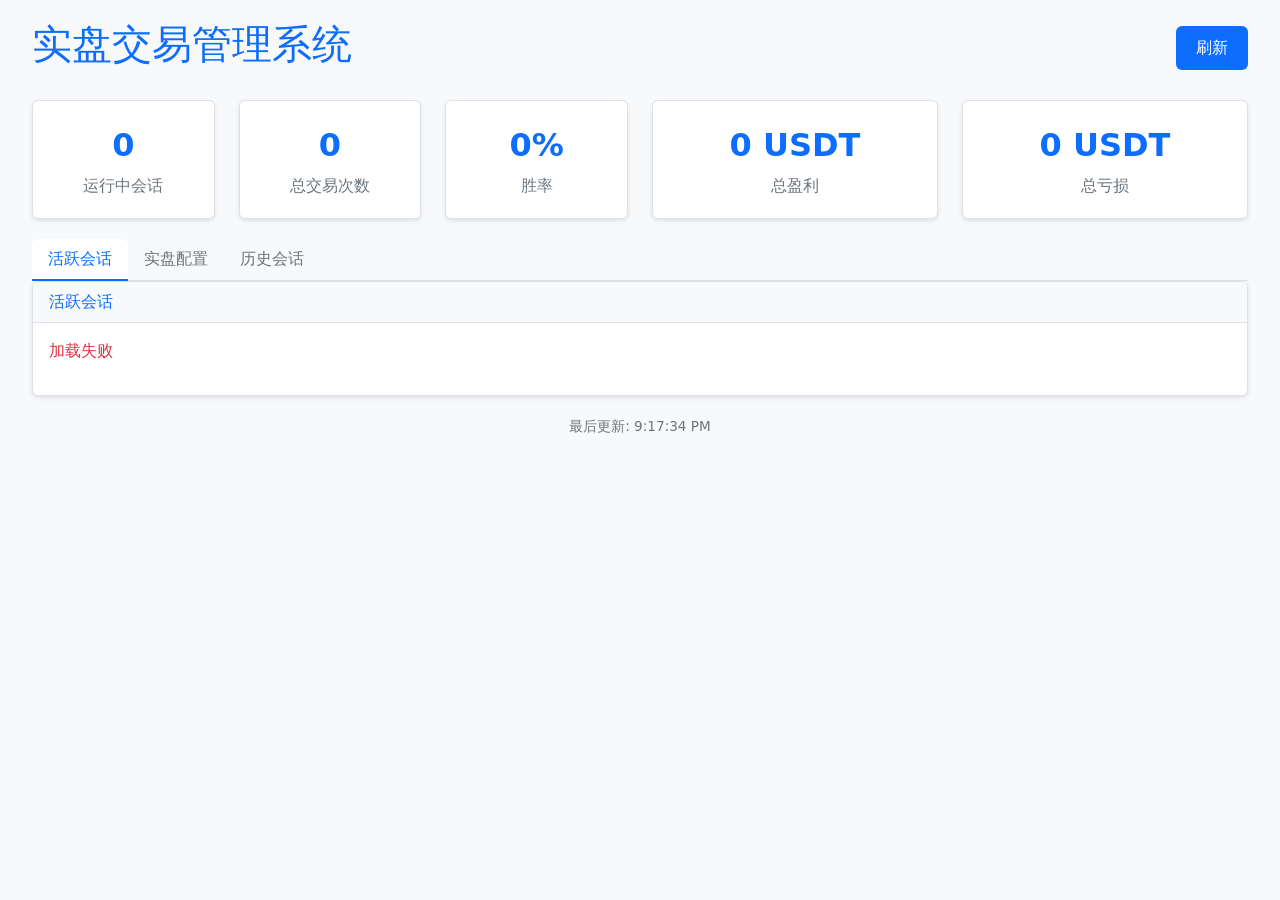
==== commit 424037be: "feat: 支持 stopped 状态会话恢复 1. 数据库字段重命名:    - error_message → run_message（字段语义更准确）  2. 恢复逻辑优化:    - get_" ====
--- a/autofish_bot_v2/web/live/index.html
+++ b/autofish_bot_v2/web/live/index.html
@@ -283,7 +283,7 @@
                 <div class="card mt-3" id="recoverableCard" style="display: none;">
                     <div class="card-header bg-warning text-dark">
                         <span>⚠️ 可恢复会话</span>
-                        <small class="text-muted ms-2">(服务中断的会话)</small>
+                        <small class="text-muted ms-2">(服务中断或异常停止的会话)</small>
                     </div>
                     <div class="card-body">
                         <div id="recoverableSessionsContent">
@@ -1217,6 +1217,14 @@
                                             <strong>${session.symbol || '-'}</strong>
                                             <small class="text-muted d-block">Session ${session.id}</small>
                                             <small class="text-muted d-block">${session.testnet ? '测试网' : '主网'}</small>
+                                            ${session.status === 'stopped' ?
+                                                '<span class="status-badge status-stopped mt-1">异常停止</span>' :
+                                                '<span class="status-badge status-running mt-1">中断</span>'
+                                            }
+                                            ${session.run_message ?
+                                                `<div class="text-muted small mt-1">原因: ${session.run_message}</div>` :
+                                                ''
+                                            }
                                         </div>
                                         <div class="col-md-3">
                                             <small class="text-muted">关联配置</small>
@@ -1262,7 +1270,7 @@
                         `;
                     }
 
-                    html += '<small class="text-muted">⚠️ 这些会话在服务中断时正在运行，恢复后将从中断点继续交易。</small>';
+                    html += '<small class="text-muted">⚠️ 这些会话在服务中断或异常停止时正在运行，恢复后将从中断点继续交易。</small>';
                     document.getElementById('recoverableSessionsContent').innerHTML = html;
                 } else {
                     document.getElementById('recoverableCard').style.display = 'none';
